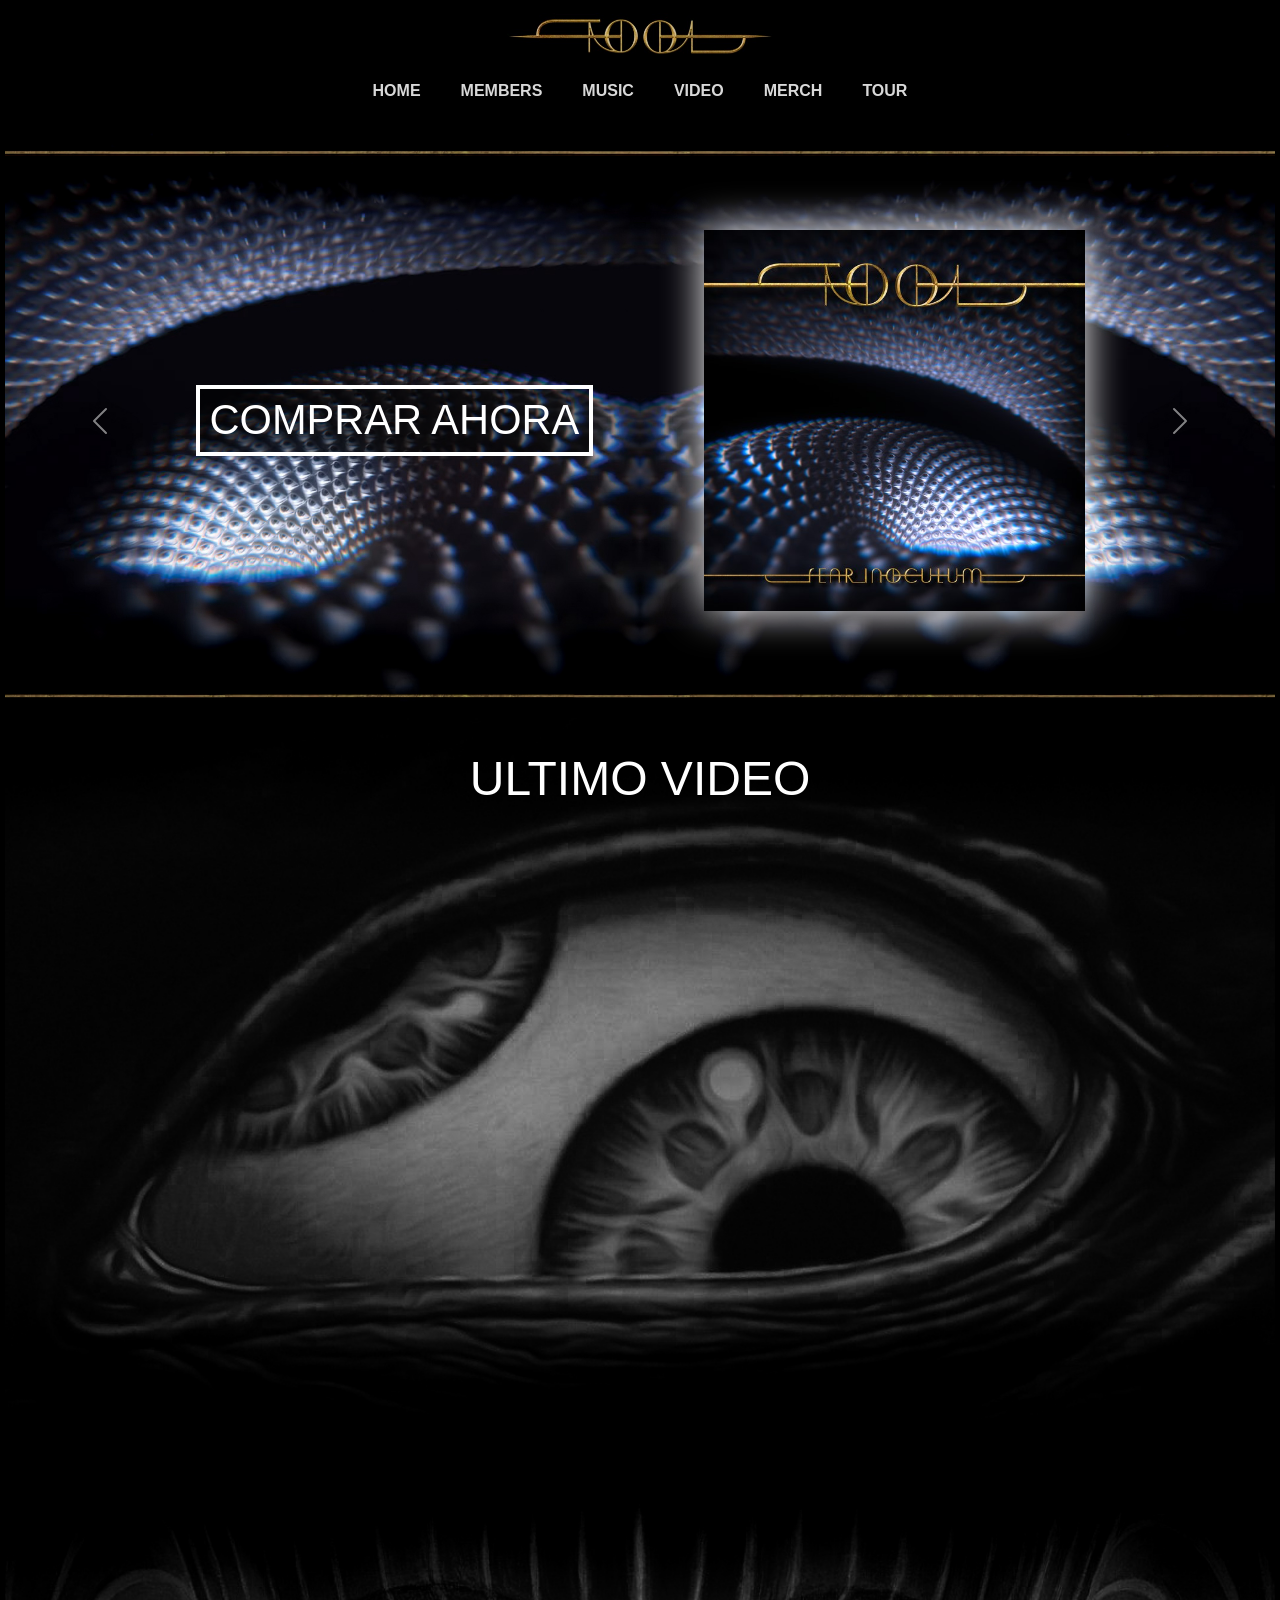
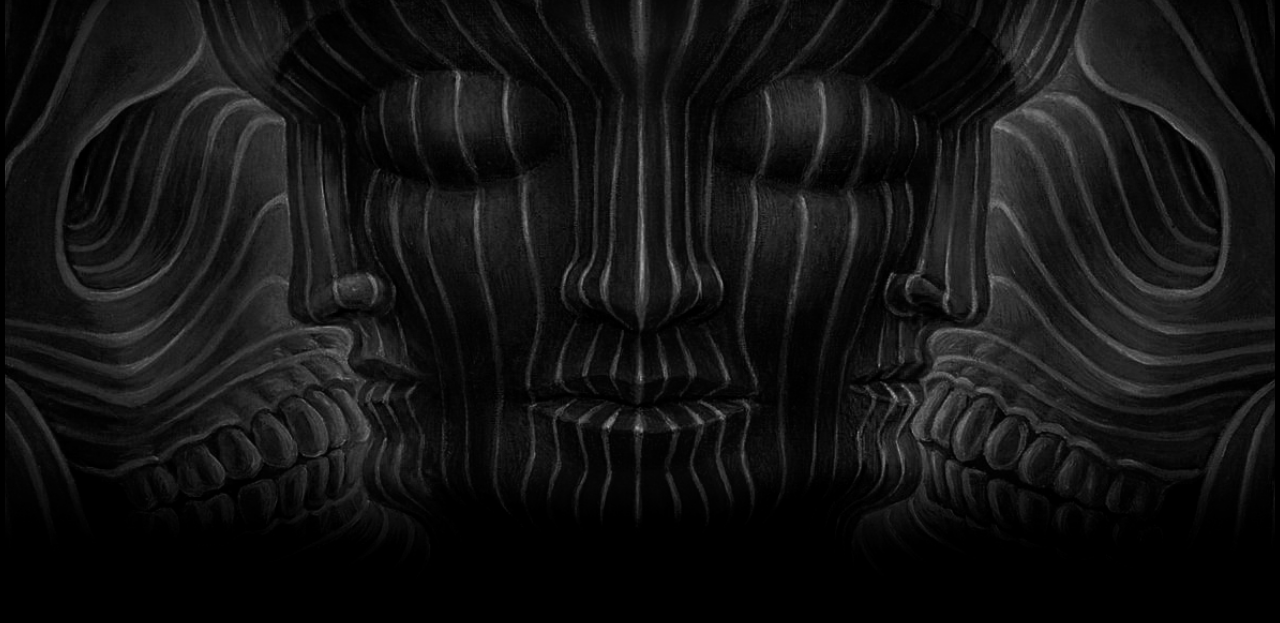
==== index.html @ 22f6de80 "correccion video home" ====
<!DOCTYPE html>
<html lang="en">
<head>
    <meta charset="UTF-8">
    <meta name="viewport" content="width=device-width, initial-scale=1.0">
    <link rel="preconnect" href="https://fonts.googleapis.com">
    <link rel="preconnect" href="https://fonts.gstatic.com" crossorigin>
    <link href="https://fonts.googleapis.com/css2?family=Anton&family=Audiowide&family=BJCree:wght@400;500;600;700&family=Betania+Patmos&family=Bungee&family=Noto+Sans+SC:wght@100..900&family=Paprika&family=Playfair+Display:ital,wght@0,400..900;1,400..900&family=Playwrite+BR:wght@100..400&family=Roboto+Slab:wght@100..900&family=Rubik+Mono+One&family=Saira+Stencil:ital,wght@0,100..900;1,100..900&family=Smooch+Sans:wght@100..900&family=Stick+No+Bills:wght@200..800&family=Ysabeau+SC:wght@1..1000&display=swap" rel="stylesheet">   
    <link href="https://cdn.jsdelivr.net/npm/bootstrap@5.3.8/dist/css/bootstrap.min.css" rel="stylesheet" integrity="sha384-sRIl4kxILFvY47J16cr9ZwB07vP4J8+LH7qKQnuqkuIAvNWLzeN8tE5YBujZqJLB" crossorigin="anonymous">
    <link rel="stylesheet" href="./style.css">
    <title>Tool</title>
</head>
<body>
    <header>
        <div class="responsivenav">
            <p>
                <button class="btn btn-primary botonnav" type="button" data-bs-toggle="collapse" data-bs-target="#collapseWidthExample" aria-expanded="false" aria-controls="collapseWidthExample">
                    ☰
                </button>
            </p>
            <div class="divprinrespnav">
                <div class="collapse collapse-horizontal" id="collapseWidthExample">
                    <div class="card card-body cardmenu" >
                       <nav class="menunavresponsive">
                            <ul>
                                <li class="listamenu"><a href="#">HOME</a></li>
                                <li class="listamenu"><a href="./pag/members.html">MEMBERS</a></li>
                                <li class="listamenu"><a href="./pag/music.html">MUSIC</a></li>
                                <li class="listamenu"><a target="_blank" href="https://www.youtube.com/channel/UC1wUo-29zS7m_Jp-U_xYcFQ">VIDEO</a></li>
                                <li class="listamenu"><a href="./pag/merch.html">MERCH</a></li>
                                <li class="listamenu"><a href="./pag/tour.html">TOUR</a></li>
                            </ul>
                        </nav> 
                    </div>
                </div>
            </div>
        </div>
        
        <div class="divheader">
            <a href="#"><img class="imagenheader" src="./pag/logo/tool-header.jpg" alt="Nombre banda logo" /></a>
            <nav>
                <ul class="menunav">
                    <li class="listamenu"><a href="#">HOME</a></li>
                    <li class="listamenu"><a href="./pag/members.html">MEMBERS</a></li>
                    <li class="listamenu"><a href="./pag/music.html">MUSIC</a></li>
                    <li class="listamenu"><a target="_blank" href="https://www.youtube.com/channel/UC1wUo-29zS7m_Jp-U_xYcFQ">VIDEO</a></li>
                    <li class="listamenu"><a href="./pag/merch.html">MERCH</a></li>
                    <li class="listamenu"><a href="./pag/tour.html">TOUR</a></li>
                </ul>
            </nav>
        </div>    

        
    </header>

    <main>
        <div id="carouselExampleFade" class="carousel slide carousel-fade">
            <div class="carousel-inner">
                <div class="carousel-item active">
                    <div class="ajustecarr">
                        <div class="botoncompraahora">
                            <a href="./pag/merch.html">COMPRAR AHORA</a>
                        </div>
                        <img class="slideinoculum" src="./pag/index/discoslide.jpg" alt="disco fear inoculum slide" />
                    </div>
                    <div>
                        
                    </div>
                    <img src="./pag/index/back-fear.jpg" class="d-block w-100" alt="fondo slide disco">
                </div>
                <div class="carousel-item">
                    <div class="ajustecarr">
                        <div class="botoncompraahora">
                            <a href="./pag/merch.html">COMPRAR AHORA</a>
                        </div>
                        <img class="slideremera" src="./pag/index/remeraslide.png" alt="remera merch"/>
                    </div>
                    <img src="./pag/index/back-merch.jpg" class="d-block w-100" alt="fondo slide merch">
                </div>

                <div class="carousel-item">
                    <div class="carousel-tour">
                        <h2 class="h2tour">PROXIMOS SHOWS</h2>
                        <table class="tablatour">
                            <tr>
                                <th>URUGUAY, MONTEVIDEO</th>
                                <td>3 de julio</td>
                            </tr>
                            <tr>
                                <th>URUGUAY, PAYSANDU</th>
                                <td>5 de julio</td>
                            </tr>
                            <tr>
                                <th>ARGENTINA, BUENOS AIRES</th>
                                <td>9 de julio</td>
                            </tr>
                            <tr>
                                <th>BRASIL, SAO PAULO</th>
                                <td>13 de julio</td>
                            </tr>
                        </table>
                        <div class="botonshows">
                            <a href="./pag/tour.html">TODOS LOS SHOWS</a>
                        </div>
                    </div>
                    <img src="./pag/index/back-otro.jpg" class="d-block w-100" alt="fondo slide otro">
                </div>
                
            </div>
            <button class="carousel-control-prev" type="button" data-bs-target="#carouselExampleFade" data-bs-slide="prev">
                <span class="carousel-control-prev-icon" aria-hidden="true"></span>
                <span class="visually-hidden">Previous</span>
            </button>
            <button class="carousel-control-next" type="button" data-bs-target="#carouselExampleFade" data-bs-slide="next">
                <span class="carousel-control-next-icon" aria-hidden="true"></span>
                <span class="visually-hidden">Next</span>
            </button>
        </div>

        <div class="fondohome2">
            <h2>ULTIMO VIDEO</h2>
            <iframe  src="https://www.youtube-nocookie.com/embed/isJorf3yHsg?si=CfKg8U0rn0F1S3Z7" title="YouTube video player" frameborder="0" allow="accelerometer; autoplay; clipboard-write; encrypted-media; gyroscope; picture-in-picture; web-share" referrerpolicy="strict-origin-when-cross-origin" allowfullscreen></iframe>
        </div>
        <div class="fondohome3">
           
        </div>
        
        
    </main>

    <footer>
        <div class="divfooter">
            
        </div>

    </footer>
    <script src="https://cdn.jsdelivr.net/npm/bootstrap@5.3.8/dist/js/bootstrap.bundle.min.js" integrity="sha384-FKyoEForCGlyvwx9Hj09JcYn3nv7wiPVlz7YYwJrWVcXK/BmnVDxM+D2scQbITxI" crossorigin="anonymous"></script>
</body>
</html>
---- style.css ----
body {
    background-color: black;
    font-family: "Saira Stencil", sans-serif;
    font-optical-sizing: auto;
    font-style: normal;
    color: white;
    box-sizing: border-box;
    margin: 0px;
    padding: 5px;

}

/* HEADER */

header {
    background-color: black;
    position: sticky;
    top: 0px;
    z-index: 5;
    opacity: 85%;
    
}


.divheader {
    display: flex;
    flex-direction: column;
    align-items: center;
}

.responsivenav {
    display: none;
}

.imagenheader {
    height: 4rem;
    
}

.botonnav {
    background-color: black;
    border: 3px rgb(165, 129, 29) solid;
}


.botonnav:hover {
    background-color: black;
    border: 3px rgb(165, 129, 29) solid; 
    
} 

.botonnav:active {
    background-color: black;
    border: 3px rgb(165, 129, 29) solid;
    
}

.divprinrespnav {
    min-height: 120px;
}

.cardmenu {
    width: 250px;
    background-color: black;
}

.menunavresponsive ul {
    list-style: none;
}

.menunav {
    display: flex;
    justify-content: center;
    background-color: rgb(255, 255, 255);
    list-style: none;
    background-color: black;
    font-weight: 600;
    padding: 0px;
    margin: 10px 0px 20px 0px;
    gap: 40px;
    position: sticky;
    top: 0px;
   
}


nav a {
    text-decoration: none;
    color: white;

}


.listamenu:hover {
    transition: 0.5s;
    color: grey;
    text-decoration: underline;
    transform: scale(1.2);

}

/* CARRUSEL DE HOME */

.ajustecarr  {
    position: absolute;
    display: flex;
    align-items: center;
    justify-content: space-between;
    width: 100%;
    height: 100%;
    
}


.botoncompraahora {
    font-size: 2.6rem;
    padding: 0px 10px;
    margin-left: 15%;
    border: 4px white solid;
    background-color: rgba(0, 0, 0, 50%);
    
    
}

.botoncompraahora:hover {
    box-shadow: 0px 0px 20px white;

}

.botoncompraahora a {
    text-decoration: none;
    color: white;

}


.botonshows a {
    text-decoration: none;
    color: white;
    
    
}


.botonshows {
    font-size: 2.6rem;
    padding: 0px 10px;
    margin-bottom: 2rem;
    border: 4px white solid;
    background-color: rgba(0, 0, 0, 50%)
    
}


.botonshows:hover {
    box-shadow: 0px 0px 20px white;

}


.botonshows a {
    text-decoration: none;
    color: white;
 
}

.slideinoculum {
    width: 30%;
    margin-right: 15%;
        
}


.slideremera{
    width: 35%;
    margin-right: 12%;

}


.slideinoculum, .slideremera {
    filter: drop-shadow(0 0px 20px white);
    
}


.h2tour{
    font-size: 3rem;
    text-decoration: underline;
    text-shadow: 0px 0px 10px white;

}


.carousel-tour {
    position: absolute;
    display: flex;
    flex-direction: column;
    align-items: center;
    justify-content: space-evenly;
    width: 100%;
    height: 100%;
    
}


.tablatour tr th, .tablatour tr td {
    font-size: 1.7rem;
    padding: 0.5rem 1.5rem;
    
    
       
}
.fondohome2 {
    display: flex;
    flex-direction: column;
    align-items: center;
    gap: 10rem;
}
.fondohome2 h2 {
    font-size: 3rem;
    margin-top: 2rem;
}

.fondohome2 iframe {
    width: 60%;
}

/* FONDO DEBAJO CARRUSEL HOME */

.fondohome2 {
    max-width: 100%;
    height: 750px;
    background-image: url(./pag/background-index/fondo2.jpg);
    background-size: cover;
    background-repeat: no-repeat;
    background-position: center;

}


.fondohome3 {
    max-width: 100%;
    height: 750px;
    background-image: url(./pag/background-index/fondo3.jpg);
    background-size: cover;
    background-repeat: no-repeat;
    background-position: center;

}





/* MIEMBROS */

.divpadremiembros{
    display: flex;
    justify-content: space-evenly;
    margin: 4rem 0;
    
    
}


.targetauni {
    width: 23%;
    border: 2px white solid;
    border-radius: 12px;
    
    
        
}


.imagenintegrante {
    border-radius: 8px;    
    width: 95%;

}


.imagenajus {
    display: flex;
    justify-content: center;
    margin-top: 1.5%;

}


.divinfomiembros {
    background-color: rgb(201, 201, 201);
    color: black;
    border-radius: 7px;
    margin: 0.4rem 0.2rem;
    
    
    
    
}


.informiembros {
    text-align: left;
    padding: 1rem 0.2rem;
    max-width: 95%;
    min-height: 25rem;
    height: 500px;
    
    
    
}


.imagenmain {
    display: flex;
    justify-content: center;
    overflow: hidden;
    height: 80vh;
    align-items: center;

}


.d-block {
    height: 100%;
    width: 100%;
    
}

/* MERCH */
.sectionmerch {
    display: flex;
    margin-top: 5rem;
    

}


.divmerch {
    min-width: 80%;
    display: flex;
    flex-wrap: wrap;
        
}


.divmerch > * {
    width: 18rem;
    min-width: 20%;
    margin: 0% 2% 3% 2%;
    
}


.divnavmerch {
    background-color: black;
    min-width: 20%;
         
}


.divnavmerch ul {
    position: sticky;
    top: 10rem;

}


.lista-merch {
    list-style: none;
    font-size: 1.5rem;
    font-weight: 700;
    
}


.lista-merch li {
    margin-top: 2rem;
    
}


.product {
  display: none;
}


#todos:checked ~ .divmerch .product {
  display: block;
  
}


#ropa:checked ~ .divmerch .ropa {
  display: block;
  
}


#otros:checked ~ .divmerch .otros {
  display: block;
}


#discos:checked ~ .divmerch .discos {
  display: block;
}

.lista-merch label {
  cursor: pointer;
}

.sectionmerch input {
  display: none;
}

.divnavmerch ul li:hover {
    background-color: rgb(49, 49, 49);
    
}

/* MUSIC */


.seccionmusic {
    display: flex;
    flex-direction: column;
    align-items: center;
    padding-top: 5rem;
    width: 100%;
    

}


.divalbum {
    display: flex;
    flex-direction: column;
    align-items: center;
    margin-bottom: 4rem;
    width: 60%;
    
    
}


.divalbum div img {
    margin-bottom: 1rem;
    border-radius: 20px;
    width: 100%;


}
.divalbum div {
    align-items: center;
    width: 85%;
}

.divspolet {
    display: flex;
    
    gap: 10px;
    width: 100%;

}
.divlet {
    max-width: 40%;
}

.divspolet div ol {
    padding-left: 25px;
    
}

.divspo {
    width: 60%;
}

 /* TOUR */
.imagen-tour-resp {
    display: none;
}
 .imagen-tour {
    width: 100%;
 }
 .divtour {
    display: flex;
    flex-direction: column;
    align-items: center;
    
    
 }

.fechastour {
    display: flex;
    flex-direction: column;
    gap: 4rem;
    width: 75%;
}
.fechastour div p {
    font-size: 2.8rem;
    margin-bottom: 0.5rem;
}
.fechastour div span {
    font-size: 1.5rem;
    color: rgb(179, 179, 179);
    margin-right: 3rem;
}

.fecha-boton {
    display: flex;
    justify-content: space-between;
    align-items: center;
}
.botonticket {
    width: 150px;
    height: 50px;
    border: rgb(253, 151, 151) 2px solid;
    border-radius: 25px;
    background-color: rgb(202, 20, 20, 50%);
    font-size: 1.3rem;
    font-weight: 600;
    color: rgb(255, 255, 255);
    
}

/*responsive*/

@media (max-width: 576px) {
            /*HOME*/
    header {
        display: flex;
        justify-content: flex-end; 
        
    }
    
    .menunav {
        display: none;
        
    }
    
    .responsivenav {
        display: block;
        position: absolute;
        left: 10px; 

    } 

    .botoncompraahora:hover {
    box-shadow: 0px 0px 8px white;

    }

    .slideinoculum, .slideremera {
    filter: drop-shadow(0 0px 8px white);

    }

    .botoncompraahora {
    font-size: 0.9rem;
    padding: 0px 2px;
    margin-left: 12%;
    border: 2px white solid;
    background-color: rgba(0, 0, 0, 50%);
    }
    .slideinoculum {
    width: 37%;
    margin-right: 11%;
        
    }


    .slideremera{
    width: 40%;
    margin-right: 8%;

    }

    .botonshows {
    font-size: 1rem;
    padding: 0px 10px;
    margin-bottom: 2rem;
    border: 2px white solid;
    background-color: rgba(0, 0, 0, 50%);
    
    }

    .h2tour{
    font-size: 1rem;
   
    }

    .tablatour tr th, .tablatour tr td {
    font-size: 1rem;
    padding: 0.1rem 0.5rem;
    
    }

     .fondohome2 h2 {
    font-size: 1.5rem;
    margin-top: 1rem;
    }

    .fondohome2 iframe {
    width: 70%;
    }

            /*MIEMBROS*/
    .divpadremiembros{
    flex-direction: column;
    align-items: center;
    width: 100%;
    
    }
    
    .targetauni {
        min-width: 90%;
        margin-bottom: 2rem;
    }

            /*MERCH*/

    .sectionmerch {
    display: flex;
    flex-direction: column;
    margin-top: 1rem;
    }

    .divnavmerch {
    background-color: black;
    display: flex;
    justify-content: space-evenly;
    width: 100%;
    
    }

    .lista-merch {
    font-size: 1rem;
    font-weight: 500;
    width: 100%;
    display: flex;
    justify-content: space-around;
    padding: 0;

    }

    .lista-merch li {
    margin-top: 0;
    }

    .divmerch > * {
    max-width: 40%;
    margin: 0% 2% 3% 2%;
    
    
    }
    .divmerch {
    margin-top: 1.5rem;
    width: 100%;
    display: flex;
    justify-content: space-evenly;
    
        
    }

    /* MUSIC */

    .divalbum {
    width: 90%;
    }
    .divspolet {
        flex-direction: column;
        
    }
    .divspolet div ol {
        display: none;
    }
    
    /* TOUR */

    .imagen-tour-resp {
    display: block;
    width: 100%;
    margin-bottom: 10px;
    }
 .imagen-tour {
    display: none;
    
    }

    .fechastour {
    width: 100%;
    gap: 3rem;
    }
    .fecha-boton {
    display: flex;
    flex-direction: column;
    align-items: flex-start;
    gap: 1rem;
    
    }

    .fechastour div p {
    font-size: 1.5rem;
    margin-left: 1rem;
    margin-bottom: 0.3rem;
    }

    .fechastour div span {
    font-size: 1rem;
    margin-left: 1rem;
        
    }
    .botonticket {
    margin-left: 1rem;
    width: 120px;
    height: 35px;
    font-size: 0.8rem;
    font-weight: 500;
    
    }

}
    


@media (min-width:577px) and (max-width:1024px) {
        /* HOME */
    .divheader nav {
        width: 100%;
    }

    .menunav {
        width: 100%;
        justify-content: center;
        gap: 25px;
    }

    .botoncompraahora:hover {
    box-shadow: 0px 0px 13px white;

    }

    .slideinoculum, .slideremera {
    filter: drop-shadow(0 0px 13px white);
    }

    .botoncompraahora {
    font-size: 1.5rem;
    padding: 0px 2px;
    margin-left: 12%;
    border: 2px white solid;
    background-color: rgba(0, 0, 0, 50%);
    }
    .slideinoculum {
    width: 37%;
    margin-right: 11%;
        
    }


    .slideremera{
    width: 40%;
    margin-right: 8%;

    }

    .botonshows {
    font-size: 1.5rem;
    padding: 0px 10px;
    margin-bottom: 2rem;
    border: 4px white solid;
    background-color: rgba(0, 0, 0, 50%);
    
    }

    .h2tour{
    font-size: 1.7rem;
   
    }

    .tablatour tr th, .tablatour tr td {
        font-size: 1.2rem;
        padding: 0.2rem 0.7rem;
    }   
    
    .fondohome2 h2 {
    font-size: 2rem;
    margin-top: 1.5rem;
    }

    .fondohome2 iframe {
    width: 70%;
    }
    
    /* MIEMBROS */
    .divpadremiembros{
    flex-wrap: wrap;
    }
    .targetauni {
    width: 45%;
    margin-bottom: 2rem;
    }
        /* MUSIC */
      .divalbum {
    width: 90%;
}   
    
    /* MERCH */

    .divnavmerch {
        margin-right: 50px;
    }

    .divmerch > * {
    max-width: 40%;
    margin: 0% 2% 3% 2%;
    
}
    /* TOUR */

    .fechastour {
    width: 100%;
    gap: 3rem;
    }

    .fechastour div p {
    font-size: 2rem;
    margin-left: 1rem;
    margin-bottom: 0.3rem;
    }

    .fechastour div span {
    font-size: 1rem;
    margin-left: 1rem;
        
    }
    .botonticket {
    margin-right: 1rem;
    height: 45px;
    font-size: 1rem;
    width: 120px;
    
    }


}
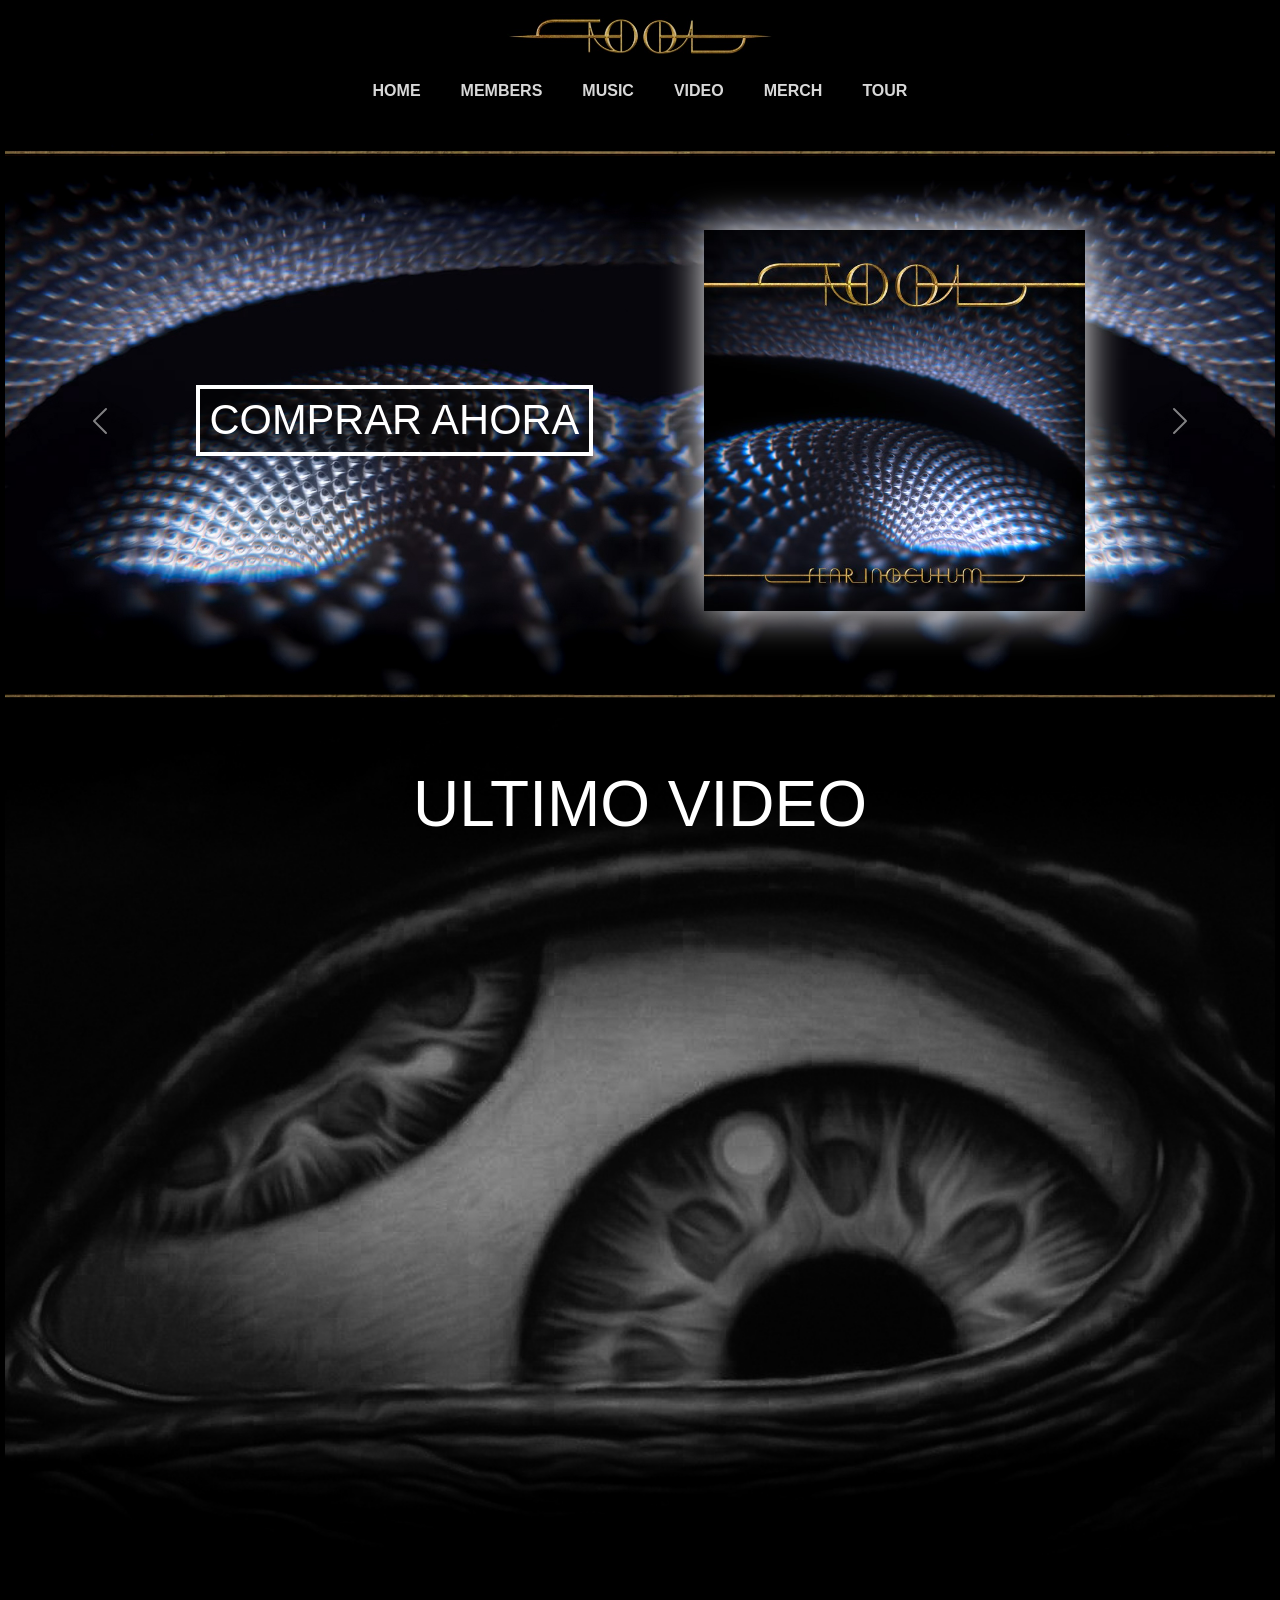
==== commit 2268142e: "arreglo music, carta merch, video y fondo index" ====
--- a/index.html
+++ b/index.html
@@ -119,11 +119,11 @@
 
         <div class="fondohome2">
             <h2>ULTIMO VIDEO</h2>
-            <iframe  src="https://www.youtube-nocookie.com/embed/isJorf3yHsg?si=CfKg8U0rn0F1S3Z7" title="YouTube video player" frameborder="0" allow="accelerometer; autoplay; clipboard-write; encrypted-media; gyroscope; picture-in-picture; web-share" referrerpolicy="strict-origin-when-cross-origin" allowfullscreen></iframe>
+            <div class="divvideo">
+                <iframe  src="https://www.youtube-nocookie.com/embed/isJorf3yHsg?si=CfKg8U0rn0F1S3Z7" title="YouTube video player" frameborder="0" allow="accelerometer; autoplay; clipboard-write; encrypted-media; gyroscope; picture-in-picture; web-share" referrerpolicy="strict-origin-when-cross-origin" allowfullscreen></iframe>
+            </div>
         </div>
-        <div class="fondohome3">
-           
-        </div>
+        
         
         
     </main>
--- a/style.css
+++ b/style.css
@@ -213,45 +213,40 @@
     
        
 }
+
+
+
+/* FONDO DEBAJO CARRUSEL HOME */
+
 .fondohome2 {
     display: flex;
     flex-direction: column;
     align-items: center;
-    gap: 10rem;
-}
-.fondohome2 h2 {
-    font-size: 3rem;
-    margin-top: 2rem;
-}
-
-.fondohome2 iframe {
-    width: 60%;
-}
-
-/* FONDO DEBAJO CARRUSEL HOME */
-
-.fondohome2 {
+    gap: 3rem;
     max-width: 100%;
-    height: 750px;
+    max-height: 100%;
     background-image: url(./pag/background-index/fondo2.jpg);
     background-size: cover;
     background-repeat: no-repeat;
     background-position: center;
 
 }
-
-
-.fondohome3 {
-    max-width: 100%;
-    height: 750px;
-    background-image: url(./pag/background-index/fondo3.jpg);
-    background-size: cover;
-    background-repeat: no-repeat;
-    background-position: center;
-
-}
-
-
+.fondohome2 h2 {
+    font-size: 4rem;
+    margin-top: 3rem;
+    
+}
+.divvideo {
+    display: flex;
+    justify-content: center;
+    width: 100%;
+    aspect-ratio: 16 / 9;
+}
+
+.fondohome2 iframe {
+    width: 60%;
+    height: 60%;
+}
 
 
 
@@ -355,6 +350,13 @@
     
 }
 
+ .card-body {
+        display: flex;
+        flex-direction: column;
+        align-items: flex-start;
+        justify-content: space-between;
+        height: 120px;
+}
 
 .divnavmerch {
     background-color: black;
@@ -462,7 +464,6 @@
 
 .divspolet {
     display: flex;
-    
     gap: 10px;
     width: 100%;
 
@@ -599,16 +600,21 @@
     padding: 0.1rem 0.5rem;
     
     }
+    .fondohome2 {
+    gap: 0rem;
+
+    }
 
      .fondohome2 h2 {
-    font-size: 1.5rem;
+    font-size: 1.8rem;
     margin-top: 1rem;
     }
 
     .fondohome2 iframe {
-    width: 70%;
-    }
-
+    width: 80%;
+    height: 80%;
+    }
+    
             /*MIEMBROS*/
     .divpadremiembros{
     flex-direction: column;
@@ -657,20 +663,22 @@
     margin: 0% 2% 3% 2%;
     
     
+    
     }
     .divmerch {
     margin-top: 1.5rem;
     width: 100%;
     display: flex;
     justify-content: space-evenly;
-    
-        
-    }
+            
+    }
+ 
 
     /* MUSIC */
-
+    
     .divalbum {
-    width: 90%;
+    width: 85%;
+    margin-bottom: 2rem;
     }
     .divspolet {
         flex-direction: column;
@@ -687,7 +695,7 @@
     width: 100%;
     margin-bottom: 10px;
     }
- .imagen-tour {
+    .imagen-tour {
     display: none;
     
     }
@@ -787,16 +795,19 @@
         font-size: 1.2rem;
         padding: 0.2rem 0.7rem;
     }   
-    
+    .fondohome2 {
+    gap: 0rem;
+    }
+
     .fondohome2 h2 {
     font-size: 2rem;
-    margin-top: 1.5rem;
+    margin-top: 1.2rem;
     }
 
     .fondohome2 iframe {
-    width: 70%;
-    }
-    
+    width: 80%;
+    height: 80%;
+    }
     /* MIEMBROS */
     .divpadremiembros{
     flex-wrap: wrap;
@@ -806,14 +817,15 @@
     margin-bottom: 2rem;
     }
         /* MUSIC */
-      .divalbum {
-    width: 90%;
-}   
+    .divalbum {
+    width: 85%;
+    
+    }   
     
     /* MERCH */
 
     .divnavmerch {
-        margin-right: 50px;
+    margin-right: 50px;
     }
 
     .divmerch > * {
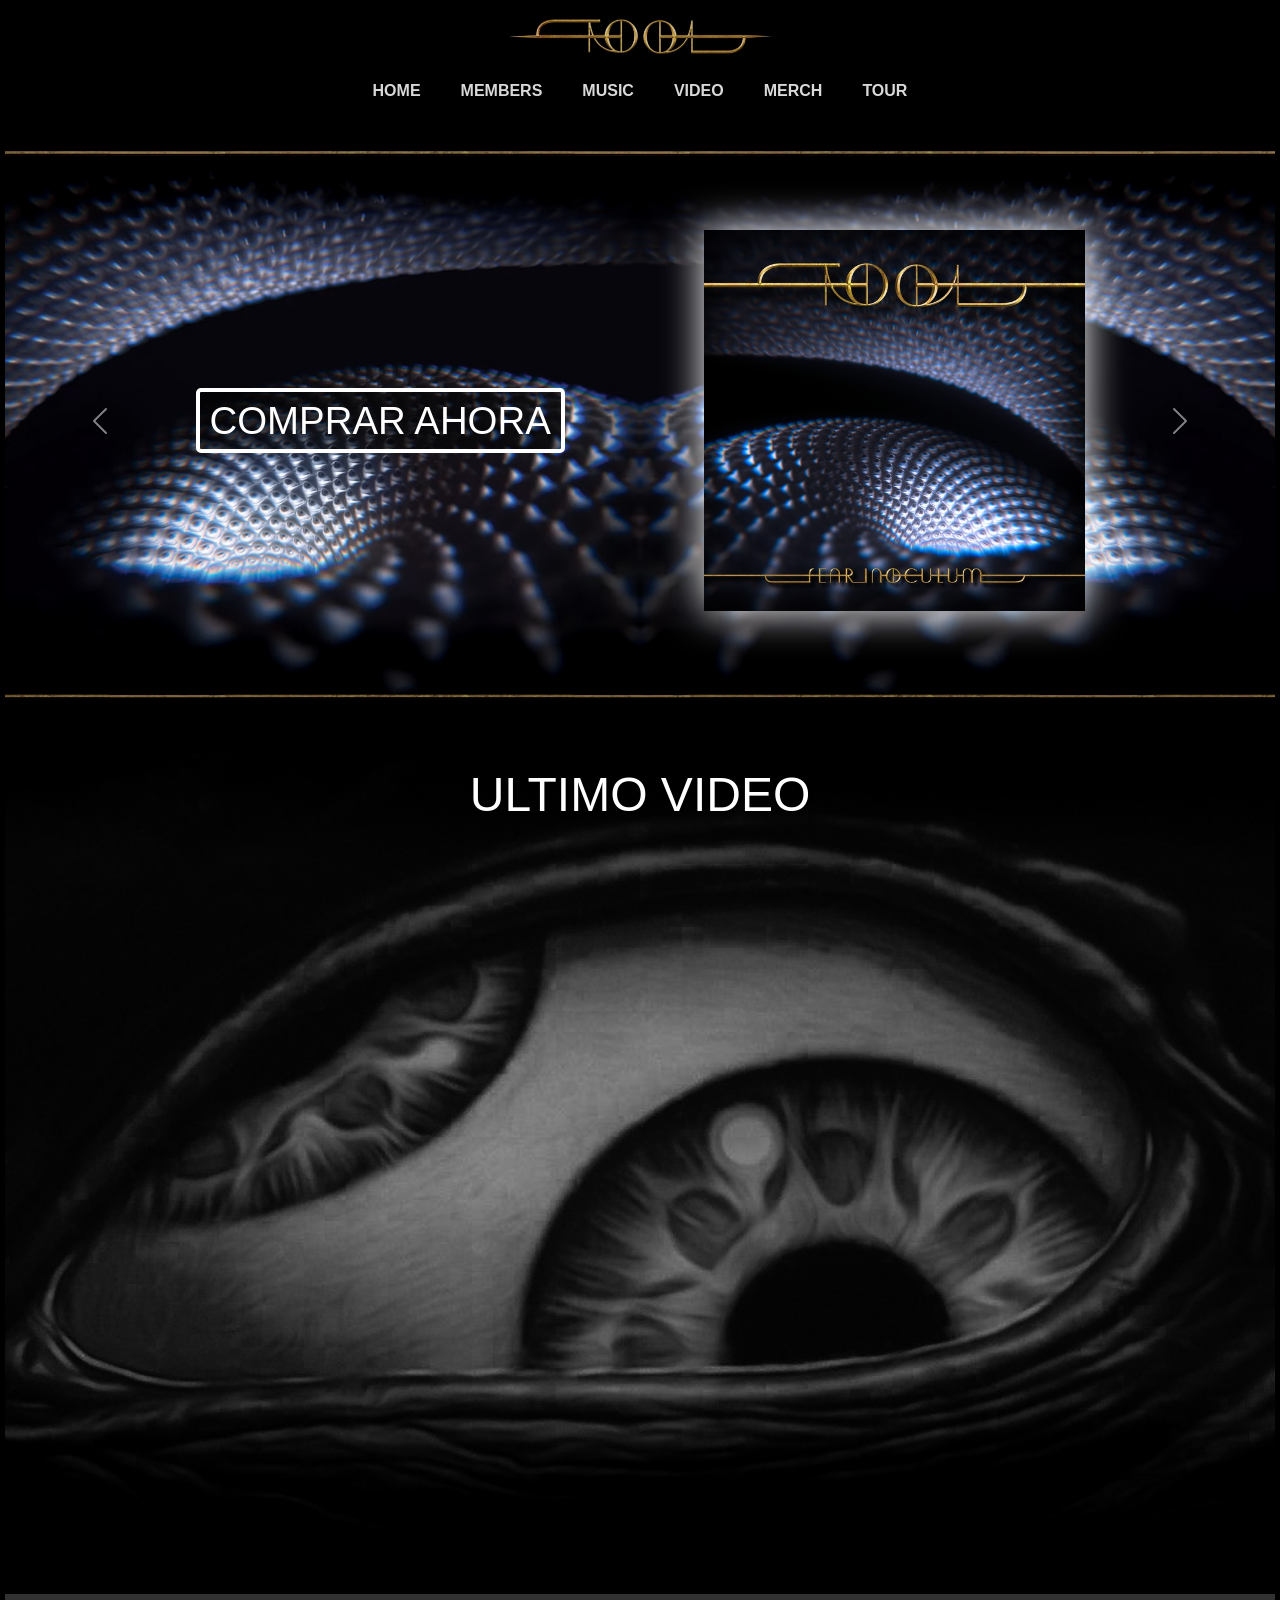
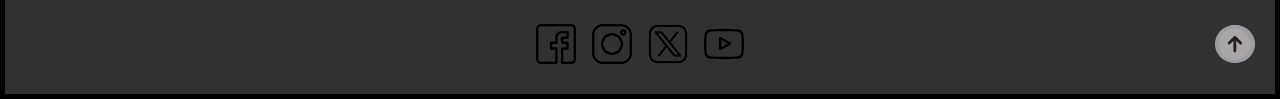
==== commit 67b42e19: "cambio nombre clases, incorporacion de footer" ====
--- a/index.html
+++ b/index.html
@@ -12,23 +12,24 @@
 </head>
 <body>
     <header>
-        <div class="responsivenav">
+        <h1>Tool band page</h1>
+        <div class="responsive-nav">
             <p>
-                <button class="btn btn-primary botonnav" type="button" data-bs-toggle="collapse" data-bs-target="#collapseWidthExample" aria-expanded="false" aria-controls="collapseWidthExample">
+                <button class="btn btn-primary boton-nav" type="button" data-bs-toggle="collapse" data-bs-target="#collapseWidthExample" aria-expanded="false" aria-controls="collapseWidthExample">
                     ☰
                 </button>
             </p>
-            <div class="divprinrespnav">
+            <div class="div-nav-responsive">
                 <div class="collapse collapse-horizontal" id="collapseWidthExample">
-                    <div class="card card-body cardmenu" >
-                       <nav class="menunavresponsive">
+                    <div class="card card-body card-menu" >
+                       <nav class="menu-nav-responsive">
                             <ul>
-                                <li class="listamenu"><a href="#">HOME</a></li>
-                                <li class="listamenu"><a href="./pag/members.html">MEMBERS</a></li>
-                                <li class="listamenu"><a href="./pag/music.html">MUSIC</a></li>
-                                <li class="listamenu"><a target="_blank" href="https://www.youtube.com/channel/UC1wUo-29zS7m_Jp-U_xYcFQ">VIDEO</a></li>
-                                <li class="listamenu"><a href="./pag/merch.html">MERCH</a></li>
-                                <li class="listamenu"><a href="./pag/tour.html">TOUR</a></li>
+                                <li class="lista-menu"><a href="#">HOME</a></li>
+                                <li class="lista-menu"><a href="./pag/members.html">MEMBERS</a></li>
+                                <li class="lista-menu"><a href="./pag/music.html">MUSIC</a></li>
+                                <li class="lista-menu"><a target="_blank" href="https://www.youtube.com/channel/UC1wUo-29zS7m_Jp-U_xYcFQ">VIDEO</a></li>
+                                <li class="lista-menu"><a href="./pag/merch.html">MERCH</a></li>
+                                <li class="lista-menu"><a href="./pag/tour.html">TOUR</a></li>
                             </ul>
                         </nav> 
                     </div>
@@ -36,16 +37,16 @@
             </div>
         </div>
         
-        <div class="divheader">
-            <a href="#"><img class="imagenheader" src="./pag/logo/tool-header.jpg" alt="Nombre banda logo" /></a>
+        <div class="div-header">
+            <a href="#"><img class="imagen-header" src="./pag/logo/tool-header.jpg" alt="Logo banda" /></a>
             <nav>
-                <ul class="menunav">
-                    <li class="listamenu"><a href="#">HOME</a></li>
-                    <li class="listamenu"><a href="./pag/members.html">MEMBERS</a></li>
-                    <li class="listamenu"><a href="./pag/music.html">MUSIC</a></li>
-                    <li class="listamenu"><a target="_blank" href="https://www.youtube.com/channel/UC1wUo-29zS7m_Jp-U_xYcFQ">VIDEO</a></li>
-                    <li class="listamenu"><a href="./pag/merch.html">MERCH</a></li>
-                    <li class="listamenu"><a href="./pag/tour.html">TOUR</a></li>
+                <ul class="menu-nav">
+                    <li class="lista-menu"><a href="#">HOME</a></li>
+                    <li class="lista-menu"><a href="./pag/members.html">MEMBERS</a></li>
+                    <li class="lista-menu"><a href="./pag/music.html">MUSIC</a></li>
+                    <li class="lista-menu"><a target="_blank" href="https://www.youtube.com/channel/UC1wUo-29zS7m_Jp-U_xYcFQ">VIDEO</a></li>
+                    <li class="lista-menu"><a href="./pag/merch.html">MERCH</a></li>
+                    <li class="lista-menu"><a href="./pag/tour.html">TOUR</a></li>
                 </ul>
             </nav>
         </div>    
@@ -54,86 +55,111 @@
     </header>
 
     <main>
-        <div id="carouselExampleFade" class="carousel slide carousel-fade">
-            <div class="carousel-inner">
-                <div class="carousel-item active">
-                    <div class="ajustecarr">
-                        <div class="botoncompraahora">
-                            <a href="./pag/merch.html">COMPRAR AHORA</a>
+        <section>
+            <div id="carouselExampleFade" class="carousel slide carousel-fade">
+                <div class="carousel-inner">
+                    <div class="carousel-item active">
+                        <div class="ajustecarr">
+                            <div class="boton-compra-ahora">
+                                <a href="./pag/merch.html">COMPRAR AHORA</a>
+                            </div>
+                            <img class="slide-inoculum" src="./pag/index/discoslide.jpg" alt="disco fear inoculum slide" />
                         </div>
-                        <img class="slideinoculum" src="./pag/index/discoslide.jpg" alt="disco fear inoculum slide" />
+                        <div>
+                            
+                        </div>
+                        <img src="./pag/index/back-fear.jpg" class="d-block w-100" alt="fondo slide disco">
                     </div>
-                    <div>
-                        
+                    <div class="carousel-item">
+                        <div class="ajustecarr">
+                            <div class="boton-compra-ahora">
+                                <a href="./pag/merch.html">COMPRAR AHORA</a>
+                            </div>
+                            <img class="slide-remera" src="./pag/index/remeraslide.png" alt="remera merch"/>
+                        </div>
+                        <img src="./pag/index/back-merch.jpg" class="d-block w-100" alt="fondo slide merch">
                     </div>
-                    <img src="./pag/index/back-fear.jpg" class="d-block w-100" alt="fondo slide disco">
+
+                    <div class="carousel-item">
+                        <div class="carousel-tour">
+                            <h2 class="h2-tour">PROXIMOS SHOWS</h2>
+                            <table class="tabla-tour">
+                                <tr>
+                                    <th>URUGUAY, MONTEVIDEO</th>
+                                    <td>3 de julio</td>
+                                </tr>
+                                <tr>
+                                    <th>URUGUAY, PAYSANDU</th>
+                                    <td>5 de julio</td>
+                                </tr>
+                                <tr>
+                                    <th>ARGENTINA, BUENOS AIRES</th>
+                                    <td>9 de julio</td>
+                                </tr>
+                                <tr>
+                                    <th>BRASIL, SAO PAULO</th>
+                                    <td>13 de julio</td>
+                                </tr>
+                            </table>
+                            <div class="boton-shows">
+                                <a href="./pag/tour.html">TODOS LOS SHOWS</a>
+                            </div>
+                        </div>
+                        <img src="./pag/index/back-otro.jpg" class="d-block w-100" alt="fondo slide otro">
+                    </div>
+                    
                 </div>
-                <div class="carousel-item">
-                    <div class="ajustecarr">
-                        <div class="botoncompraahora">
-                            <a href="./pag/merch.html">COMPRAR AHORA</a>
-                        </div>
-                        <img class="slideremera" src="./pag/index/remeraslide.png" alt="remera merch"/>
-                    </div>
-                    <img src="./pag/index/back-merch.jpg" class="d-block w-100" alt="fondo slide merch">
+                <button class="carousel-control-prev" type="button" data-bs-target="#carouselExampleFade" data-bs-slide="prev">
+                    <span class="carousel-control-prev-icon" aria-hidden="true"></span>
+                    <span class="visually-hidden">Previous</span>
+                </button>
+                <button class="carousel-control-next" type="button" data-bs-target="#carouselExampleFade" data-bs-slide="next">
+                    <span class="carousel-control-next-icon" aria-hidden="true"></span>
+                    <span class="visually-hidden">Next</span>
+                </button>
+            </div>
+        </section>
+        <section>
+            <div class="fondo-home2">
+                <h2>ULTIMO VIDEO</h2>
+                <div class="div-video">
+                    <iframe  src="https://www.youtube-nocookie.com/embed/isJorf3yHsg?si=CfKg8U0rn0F1S3Z7" title="YouTube video player" frameborder="0" allow="accelerometer; autoplay; clipboard-write; encrypted-media; gyroscope; picture-in-picture; web-share" referrerpolicy="strict-origin-when-cross-origin" allowfullscreen></iframe>
                 </div>
-
-                <div class="carousel-item">
-                    <div class="carousel-tour">
-                        <h2 class="h2tour">PROXIMOS SHOWS</h2>
-                        <table class="tablatour">
-                            <tr>
-                                <th>URUGUAY, MONTEVIDEO</th>
-                                <td>3 de julio</td>
-                            </tr>
-                            <tr>
-                                <th>URUGUAY, PAYSANDU</th>
-                                <td>5 de julio</td>
-                            </tr>
-                            <tr>
-                                <th>ARGENTINA, BUENOS AIRES</th>
-                                <td>9 de julio</td>
-                            </tr>
-                            <tr>
-                                <th>BRASIL, SAO PAULO</th>
-                                <td>13 de julio</td>
-                            </tr>
-                        </table>
-                        <div class="botonshows">
-                            <a href="./pag/tour.html">TODOS LOS SHOWS</a>
-                        </div>
-                    </div>
-                    <img src="./pag/index/back-otro.jpg" class="d-block w-100" alt="fondo slide otro">
-                </div>
-                
             </div>
-            <button class="carousel-control-prev" type="button" data-bs-target="#carouselExampleFade" data-bs-slide="prev">
-                <span class="carousel-control-prev-icon" aria-hidden="true"></span>
-                <span class="visually-hidden">Previous</span>
-            </button>
-            <button class="carousel-control-next" type="button" data-bs-target="#carouselExampleFade" data-bs-slide="next">
-                <span class="carousel-control-next-icon" aria-hidden="true"></span>
-                <span class="visually-hidden">Next</span>
-            </button>
-        </div>
-
-        <div class="fondohome2">
-            <h2>ULTIMO VIDEO</h2>
-            <div class="divvideo">
-                <iframe  src="https://www.youtube-nocookie.com/embed/isJorf3yHsg?si=CfKg8U0rn0F1S3Z7" title="YouTube video player" frameborder="0" allow="accelerometer; autoplay; clipboard-write; encrypted-media; gyroscope; picture-in-picture; web-share" referrerpolicy="strict-origin-when-cross-origin" allowfullscreen></iframe>
-            </div>
-        </div>
-        
+        </section>
         
         
     </main>
 
     <footer>
-        <div class="divfooter">
+        <div class="div-footer">
             
+            <div class="div-social">
+                <div class="contenedor-hover-redes">
+                    <a target="_blank" href="https://www.facebook.com/ToolMusic/?locale=es_LA"><img class="imagen-social logo-facebook" src="./pag/footer/logo-facebook.png" alt="Logo logo-facebook" />
+                        <img class="logo-color" src="./pag/footer/icono-facebook-color.png" alt="Logo facenook color" /></a>
+                </div>
+                <div class="contenedor-hover-redes">
+                    <a target="_blank" href="https://www.instagram.com/toolmusic/" ><img class="imagen-social" src="./pag/footer/logo-instagram.png" alt="Logo instagram" />
+                    <img class="logo-color" src="./pag/footer/icono-instagram-color.png" alt="Logo instagram color" /></a>
+                </div>  
+                <div class="contenedor-hover-redes"> 
+                    <a target="_blank" href="https://x.com/Tool"><img class="imagen-social" src="./pag/footer/logo-x.png" alt="Logo X" />
+                    <img class="logo-color" src="./pag/footer/icono-x-color.png" alt="Logo x color" /></a>
+                </div>
+                <div class="contenedor-hover-redes">  
+                    <a target="_blank" href="https://www.youtube.com/@TOOLmusic"><img class="imagen-social" src="./pag/footer/logo-youtube.png" alt="Logo Youtube" />
+                    <img class="logo-color" src="./pag/footer/icono-youtube-color.png" alt="Logo youtube color" /></a>
+                </div>
+            </div>
+            <div class="div-go-up">
+                <a href="#" ><img class="arrow-up" src="./pag/footer/up-arrow.png" alt="Flecha hacia arriba"/></a>
+            </div>
         </div>
 
     </footer>
+
+    
     <script src="https://cdn.jsdelivr.net/npm/bootstrap@5.3.8/dist/js/bootstrap.bundle.min.js" integrity="sha384-FKyoEForCGlyvwx9Hj09JcYn3nv7wiPVlz7YYwJrWVcXK/BmnVDxM+D2scQbITxI" crossorigin="anonymous"></script>
 </body>
 </html>
--- a/style.css
+++ b/style.css
@@ -13,7 +13,12 @@
 }
 
 /* HEADER */
-
+h1 {
+    display: none;
+}
+.h2-invisible {
+    display: none;
+}
 header {
     background-color: black;
     position: sticky;
@@ -23,54 +28,62 @@
     
 }
 
-
-.divheader {
-    display: flex;
-    flex-direction: column;
-    align-items: center;
-}
-
-.responsivenav {
+.responsive-nav {
     display: none;
 }
 
-.imagenheader {
-    height: 4rem;
-    
-}
-
-.botonnav {
+.boton-nav {
     background-color: black;
     border: 3px rgb(165, 129, 29) solid;
 }
 
 
-.botonnav:hover {
+.boton-nav:hover {
     background-color: black;
     border: 3px rgb(165, 129, 29) solid; 
     
 } 
 
-.botonnav:active {
+.boton-nav:active {
     background-color: black;
     border: 3px rgb(165, 129, 29) solid;
     
 }
 
-.divprinrespnav {
+.div-nav-responsive {
     min-height: 120px;
 }
 
-.cardmenu {
+
+.card-menu {
     width: 250px;
     background-color: black;
 }
 
-.menunavresponsive ul {
+.menu-nav-responsive ul {
     list-style: none;
 }
 
-.menunav {
+.lista-menu:hover {
+    transition: 0.5s;
+    color: grey;
+    text-decoration: underline;
+    transform: scale(1.2);
+}
+
+.div-header {
+    display: flex;
+    flex-direction: column;
+    align-items: center;
+}
+
+
+.imagen-header {
+    height: 4rem;
+    
+}
+
+.menu-nav {
     display: flex;
     justify-content: center;
     background-color: rgb(255, 255, 255);
@@ -93,13 +106,7 @@
 }
 
 
-.listamenu:hover {
-    transition: 0.5s;
-    color: grey;
-    text-decoration: underline;
-    transform: scale(1.2);
-
-}
+
 
 /* CARRUSEL DE HOME */
 
@@ -114,29 +121,31 @@
 }
 
 
-.botoncompraahora {
-    font-size: 2.6rem;
+.boton-compra-ahora {
+    font-size: 2.4rem;
     padding: 0px 10px;
     margin-left: 15%;
     border: 4px white solid;
+    border-radius: 5px;
     background-color: rgba(0, 0, 0, 50%);
     
     
-}
-
-.botoncompraahora:hover {
+    
+}
+
+.boton-compra-ahora:hover {
     box-shadow: 0px 0px 20px white;
 
 }
 
-.botoncompraahora a {
+.boton-compra-ahora a {
     text-decoration: none;
     color: white;
 
 }
 
 
-.botonshows a {
+.boton-shows a {
     text-decoration: none;
     color: white;
     
@@ -144,49 +153,50 @@
 }
 
 
-.botonshows {
+.boton-shows {
     font-size: 2.6rem;
     padding: 0px 10px;
     margin-bottom: 2rem;
     border: 4px white solid;
+    border-radius: 5px;
     background-color: rgba(0, 0, 0, 50%)
     
 }
 
 
-.botonshows:hover {
+.boton-shows:hover {
     box-shadow: 0px 0px 20px white;
 
 }
 
 
-.botonshows a {
+.boton-shows a {
     text-decoration: none;
     color: white;
  
 }
 
-.slideinoculum {
+.slide-inoculum {
     width: 30%;
     margin-right: 15%;
         
 }
 
 
-.slideremera{
+.slide-remera{
     width: 35%;
     margin-right: 12%;
 
 }
 
 
-.slideinoculum, .slideremera {
+.slide-inoculum, .slide-remera {
     filter: drop-shadow(0 0px 20px white);
     
 }
 
 
-.h2tour{
+.h2-tour{
     font-size: 3rem;
     text-decoration: underline;
     text-shadow: 0px 0px 10px white;
@@ -206,7 +216,7 @@
 }
 
 
-.tablatour tr th, .tablatour tr td {
+.tabla-tour tr th, .tabla-tour tr td {
     font-size: 1.7rem;
     padding: 0.5rem 1.5rem;
     
@@ -218,7 +228,7 @@
 
 /* FONDO DEBAJO CARRUSEL HOME */
 
-.fondohome2 {
+.fondo-home2 {
     display: flex;
     flex-direction: column;
     align-items: center;
@@ -231,19 +241,19 @@
     background-position: center;
 
 }
-.fondohome2 h2 {
-    font-size: 4rem;
+.fondo-home2 h2 {
+    font-size: 3rem;
     margin-top: 3rem;
     
 }
-.divvideo {
+.div-video {
     display: flex;
     justify-content: center;
     width: 100%;
     aspect-ratio: 16 / 9;
 }
 
-.fondohome2 iframe {
+.fondo-home2 iframe {
     width: 60%;
     height: 60%;
 }
@@ -252,61 +262,66 @@
 
 /* MIEMBROS */
 
-.divpadremiembros{
-    display: flex;
-    justify-content: space-evenly;
-    margin: 4rem 0;
-    
-    
-}
-
-
-.targetauni {
-    width: 23%;
+.padre-miembros {
+    display: grid;
+    grid-template-areas: 
+    "maynard adam danny justin";
+    grid-template-rows: auto;
+    grid-template-columns: 23.5% 23.5% 23.5% 23.5%;
+    justify-content: center;
+    gap: 0 1%;
+    margin-top: 6rem;
+    
+}
+.maynard {
+    grid-area: maynard;
+}
+.adam {
+    grid-area: adam;
+}
+.danny {
+    grid-area: danny;
+}
+.justin {
+    grid-area: justin;
+}
+
+.targeta-uni {
+    width: 100%;
     border: 2px white solid;
     border-radius: 12px;
     
-    
-        
-}
-
-
-.imagenintegrante {
+
+}
+.imagen-ajuste {
+    display: flex;
+    justify-content: center;
+    margin-top: 1.5%;
+
+}
+
+.imagen-integrante {
     border-radius: 8px;    
     width: 95%;
 
 }
 
-
-.imagenajus {
-    display: flex;
-    justify-content: center;
-    margin-top: 1.5%;
-
-}
-
-
-.divinfomiembros {
+.div-info-miembros {
     background-color: rgb(201, 201, 201);
     color: black;
     border-radius: 7px;
-    margin: 0.4rem 0.2rem;
-    
-    
-    
-    
-}
-
-
-.informiembros {
+    margin: 0.4rem 0.2rem;  
+    
+}
+
+
+.info-miembros {
     text-align: left;
     padding: 1rem 0.2rem;
     max-width: 95%;
     min-height: 25rem;
     height: 500px;
     
-    
-    
 }
 
 
@@ -327,7 +342,7 @@
 }
 
 /* MERCH */
-.sectionmerch {
+.section-merch {
     display: flex;
     margin-top: 5rem;
     
@@ -335,7 +350,7 @@
 }
 
 
-.divmerch {
+.div-merch {
     min-width: 80%;
     display: flex;
     flex-wrap: wrap;
@@ -343,29 +358,29 @@
 }
 
 
-.divmerch > * {
-    width: 18rem;
+.div-merch > * {
+    max-width: 25%;
     min-width: 20%;
     margin: 0% 2% 3% 2%;
     
 }
 
- .card-body {
-        display: flex;
-        flex-direction: column;
-        align-items: flex-start;
-        justify-content: space-between;
-        height: 120px;
-}
-
-.divnavmerch {
+ .card-merch {
+    display: flex;
+    flex-direction: column;
+    align-items: flex-start;
+    justify-content: space-between;
+    height: 120px;
+}
+
+.div-nav-merch {
     background-color: black;
     min-width: 20%;
          
 }
 
 
-.divnavmerch ul {
+.div-nav-merch ul {
     position: sticky;
     top: 10rem;
 
@@ -391,24 +406,24 @@
 }
 
 
-#todos:checked ~ .divmerch .product {
+#todos:checked ~ .div-merch .product {
   display: block;
   
 }
 
 
-#ropa:checked ~ .divmerch .ropa {
+#ropa:checked ~ .div-merch .ropa {
   display: block;
   
 }
 
 
-#otros:checked ~ .divmerch .otros {
+#otros:checked ~ .div-merch .otros {
   display: block;
 }
 
 
-#discos:checked ~ .divmerch .discos {
+#discos:checked ~ .div-merch .discos {
   display: block;
 }
 
@@ -416,11 +431,11 @@
   cursor: pointer;
 }
 
-.sectionmerch input {
+.section-merch input {
   display: none;
 }
 
-.divnavmerch ul li:hover {
+.div-nav-merch ul li:hover {
     background-color: rgb(49, 49, 49);
     
 }
@@ -428,7 +443,7 @@
 /* MUSIC */
 
 
-.seccionmusic {
+.seccion-music {
     display: flex;
     flex-direction: column;
     align-items: center;
@@ -439,45 +454,45 @@
 }
 
 
-.divalbum {
+.div-album {
     display: flex;
     flex-direction: column;
     align-items: center;
     margin-bottom: 4rem;
-    width: 60%;
-    
-    
-}
-
-
-.divalbum div img {
+    width: 45%;
+    
+    
+}
+
+
+.div-album div img {
     margin-bottom: 1rem;
     border-radius: 20px;
     width: 100%;
 
 
 }
-.divalbum div {
+.div-album div {
     align-items: center;
     width: 85%;
 }
 
-.divspolet {
+.div-sporify-tracklist {
     display: flex;
     gap: 10px;
     width: 100%;
 
 }
-.divlet {
+.div-track {
     max-width: 40%;
 }
 
-.divspolet div ol {
+.div-sporify-tracklist div ol {
     padding-left: 25px;
     
 }
 
-.divspo {
+.div-spotify {
     width: 60%;
 }
 
@@ -487,29 +502,30 @@
 }
  .imagen-tour {
     width: 100%;
- }
- .divtour {
+ } 
+ 
+ .div-tour {
     display: flex;
     flex-direction: column;
     align-items: center;
     
     
- }
-
-.fechastour {
+ }  
+
+.fechas-tour {
     display: flex;
     flex-direction: column;
     gap: 4rem;
     width: 75%;
 }
-.fechastour div p {
+.fechas-tour div h3 {
     font-size: 2.8rem;
     margin-bottom: 0.5rem;
 }
-.fechastour div span {
-    font-size: 1.5rem;
+.fechas-tour div span {
+    font-size: 1.7rem;
     color: rgb(179, 179, 179);
-    margin-right: 3rem;
+    margin-right: 1.3rem;
 }
 
 .fecha-boton {
@@ -517,7 +533,7 @@
     justify-content: space-between;
     align-items: center;
 }
-.botonticket {
+.boton-ticket {
     width: 150px;
     height: 50px;
     border: rgb(253, 151, 151) 2px solid;
@@ -529,7 +545,89 @@
     
 }
 
-/*responsive*/
+.boton-ticket:hover {
+    border: rgb(250, 180, 180) 2px solid;
+    background-color: rgba(202, 20, 20, 0.808);
+    
+}
+
+    /* FOOTER */
+
+.div-footer {
+    background-color: rgb(49, 49, 49);
+    height: 100px;
+    display: flex;
+    align-items: center;
+    
+    
+    
+
+}
+
+.div-social {
+    width: 100%;
+    height: 100%;
+    display: flex;
+    justify-content: center;
+    align-items: center;
+    gap: 1rem;
+    margin-left: 60px;
+    
+    
+    
+}
+
+
+.contenedor-hover-redes {
+    width: 40px;
+    height: 100%;
+    display: flex;
+    align-items: center;
+
+}
+
+.imagen-social {
+    width: 100%;
+    
+}
+
+
+.logo-color {
+    width: 100%;
+    display: none;
+    
+}
+.contenedor-hover-redes:hover .logo-color {
+  display: block;
+  transition: 3s;
+}
+
+.contenedor-hover-redes:hover .imagen-social {
+  display: none;
+}
+.div-go-up {
+    height: 100%;
+    display: flex;
+    align-items: center;
+}
+
+.arrow-up {
+    width: 40px;
+    height: 100%;
+    background-color: rgb(170, 166, 166);
+    border-radius: 50%;
+    margin-right: 20px;
+
+}
+.arrow-up:hover {
+    box-shadow: 0px 0px 4px white;
+}
+
+
+
+
+
+    /*responsive*/
 
 @media (max-width: 576px) {
             /*HOME*/
@@ -537,51 +635,52 @@
         display: flex;
         justify-content: flex-end; 
         
-    }
-    
-    .menunav {
+        
+    }
+    
+    .menu-nav {
         display: none;
         
     }
     
-    .responsivenav {
+    .responsive-nav {
         display: block;
         position: absolute;
         left: 10px; 
 
     } 
 
-    .botoncompraahora:hover {
+    .boton-compra-ahora:hover {
     box-shadow: 0px 0px 8px white;
 
     }
 
-    .slideinoculum, .slideremera {
+    .slide-inoculum, .slide-remera {
     filter: drop-shadow(0 0px 8px white);
 
     }
 
-    .botoncompraahora {
+    .boton-compra-ahora {
     font-size: 0.9rem;
     padding: 0px 2px;
     margin-left: 12%;
     border: 2px white solid;
     background-color: rgba(0, 0, 0, 50%);
     }
-    .slideinoculum {
+    .slide-inoculum {
     width: 37%;
     margin-right: 11%;
         
     }
 
 
-    .slideremera{
+    .slide-remera{
     width: 40%;
     margin-right: 8%;
 
     }
 
-    .botonshows {
+    .boton-shows {
     font-size: 1rem;
     padding: 0px 10px;
     margin-bottom: 2rem;
@@ -590,53 +689,55 @@
     
     }
 
-    .h2tour{
+    .h2-tour{
     font-size: 1rem;
    
     }
 
-    .tablatour tr th, .tablatour tr td {
+    .tabla-tour tr th, .tabla-tour tr td {
     font-size: 1rem;
     padding: 0.1rem 0.5rem;
     
     }
-    .fondohome2 {
+    .fondo-home2 {
     gap: 0rem;
 
     }
 
-     .fondohome2 h2 {
-    font-size: 1.8rem;
+     .fondo-home2 h2 {
+    font-size: 1rem;
     margin-top: 1rem;
     }
 
-    .fondohome2 iframe {
-    width: 80%;
-    height: 80%;
+    .fondo-home2 iframe {
+    width: 75%;
+    height: 75%;
     }
     
             /*MIEMBROS*/
-    .divpadremiembros{
-    flex-direction: column;
-    align-items: center;
-    width: 100%;
-    
-    }
-    
-    .targetauni {
-        min-width: 90%;
-        margin-bottom: 2rem;
-    }
+    .padre-miembros{
+    
+    grid-template-areas: 
+    "maynard" 
+    "adam"
+    "danny"
+    "justin" ;
+    grid-template-rows: auto;
+    grid-template-columns: 90%;
+    margin-top: 4rem;    
+}
+
+
 
             /*MERCH*/
 
-    .sectionmerch {
+    .section-merch {
     display: flex;
     flex-direction: column;
     margin-top: 1rem;
     }
 
-    .divnavmerch {
+    .div-nav-merch {
     background-color: black;
     display: flex;
     justify-content: space-evenly;
@@ -658,14 +759,14 @@
     margin-top: 0;
     }
 
-    .divmerch > * {
+    .div-merch > * {
     max-width: 40%;
     margin: 0% 2% 3% 2%;
     
     
     
     }
-    .divmerch {
+    .div-merch {
     margin-top: 1.5rem;
     width: 100%;
     display: flex;
@@ -676,15 +777,15 @@
 
     /* MUSIC */
     
-    .divalbum {
+    .div-album {
     width: 85%;
     margin-bottom: 2rem;
     }
-    .divspolet {
+    .div-sporify-tracklist {
         flex-direction: column;
         
     }
-    .divspolet div ol {
+    .div-sporify-tracklist div ol {
         display: none;
     }
     
@@ -693,14 +794,14 @@
     .imagen-tour-resp {
     display: block;
     width: 100%;
-    margin-bottom: 10px;
+    margin-bottom: 2rem;
     }
     .imagen-tour {
     display: none;
     
     }
 
-    .fechastour {
+    .fechas-tour {
     width: 100%;
     gap: 3rem;
     }
@@ -712,18 +813,18 @@
     
     }
 
-    .fechastour div p {
-    font-size: 1.5rem;
+    .fechas-tour div h3 {
+    font-size: 1.3rem;
     margin-left: 1rem;
     margin-bottom: 0.3rem;
     }
 
-    .fechastour div span {
-    font-size: 1rem;
+    .fechas-tour div span {
+    font-size: 0.8rem;
     margin-left: 1rem;
         
     }
-    .botonticket {
+    .boton-ticket {
     margin-left: 1rem;
     width: 120px;
     height: 35px;
@@ -732,8 +833,20 @@
     
     }
 
-}
-    
+    /* FOOTER */
+    .contenedor-hover-redes {
+    width: 25px;
+}
+
+    .arrow-up {
+    width: 25px;
+    }
+
+    .div-footer {
+    height: 70px;
+
+}
+}
 
 
 @media (min-width:577px) and (max-width:1024px) {
@@ -742,42 +855,42 @@
         width: 100%;
     }
 
-    .menunav {
+    .menu-nav {
         width: 100%;
         justify-content: center;
         gap: 25px;
     }
 
-    .botoncompraahora:hover {
+    .boton-compra-ahora:hover {
     box-shadow: 0px 0px 13px white;
 
     }
 
-    .slideinoculum, .slideremera {
+    .slide-inoculum, .slide-remera {
     filter: drop-shadow(0 0px 13px white);
     }
 
-    .botoncompraahora {
+    .boton-compra-ahora {
     font-size: 1.5rem;
     padding: 0px 2px;
     margin-left: 12%;
     border: 2px white solid;
     background-color: rgba(0, 0, 0, 50%);
     }
-    .slideinoculum {
+    .slide-inoculum {
     width: 37%;
     margin-right: 11%;
         
     }
 
 
-    .slideremera{
+    .slide-remera{
     width: 40%;
     margin-right: 8%;
 
     }
 
-    .botonshows {
+    .boton-shows {
     font-size: 1.5rem;
     padding: 0px 10px;
     margin-bottom: 2rem;
@@ -786,72 +899,75 @@
     
     }
 
-    .h2tour{
+    .h2-tour{
     font-size: 1.7rem;
    
     }
 
-    .tablatour tr th, .tablatour tr td {
+    .tabla-tour tr th, .tabla-tour tr td {
         font-size: 1.2rem;
         padding: 0.2rem 0.7rem;
     }   
-    .fondohome2 {
+    .fondo-home2 {
     gap: 0rem;
     }
 
-    .fondohome2 h2 {
+    .fondo-home2 h2 {
     font-size: 2rem;
     margin-top: 1.2rem;
     }
 
-    .fondohome2 iframe {
+    .fondo-home2 iframe {
+    width: 70%;
+    height: 70%;
+    }
+    /* MIEMBROS */
+ 
+    .padre-miembros{   
+    grid-template-areas: 
+    "maynard adam"
+    "danny justin" ;
+    grid-template-rows: auto;
+    grid-template-columns: 45% 45%;
+    margin-top: 4rem;
+}
+
+        /* MUSIC */
+    .div-album {
     width: 80%;
-    height: 80%;
-    }
-    /* MIEMBROS */
-    .divpadremiembros{
-    flex-wrap: wrap;
-    }
-    .targetauni {
-    width: 45%;
-    margin-bottom: 2rem;
-    }
-        /* MUSIC */
-    .divalbum {
-    width: 85%;
     
     }   
     
     /* MERCH */
 
-    .divnavmerch {
+    .div-nav-merch {
     margin-right: 50px;
     }
 
-    .divmerch > * {
+    .div-merch > * {
     max-width: 40%;
     margin: 0% 2% 3% 2%;
     
 }
     /* TOUR */
 
-    .fechastour {
+    .fechas-tour {
     width: 100%;
     gap: 3rem;
     }
 
-    .fechastour div p {
+    .fechas-tour div h3 {
     font-size: 2rem;
     margin-left: 1rem;
     margin-bottom: 0.3rem;
     }
 
-    .fechastour div span {
-    font-size: 1rem;
+    .fechas-tour div span {
+    font-size: 1.4rem;
     margin-left: 1rem;
         
     }
-    .botonticket {
+    .boton-ticket {
     margin-right: 1rem;
     height: 45px;
     font-size: 1rem;
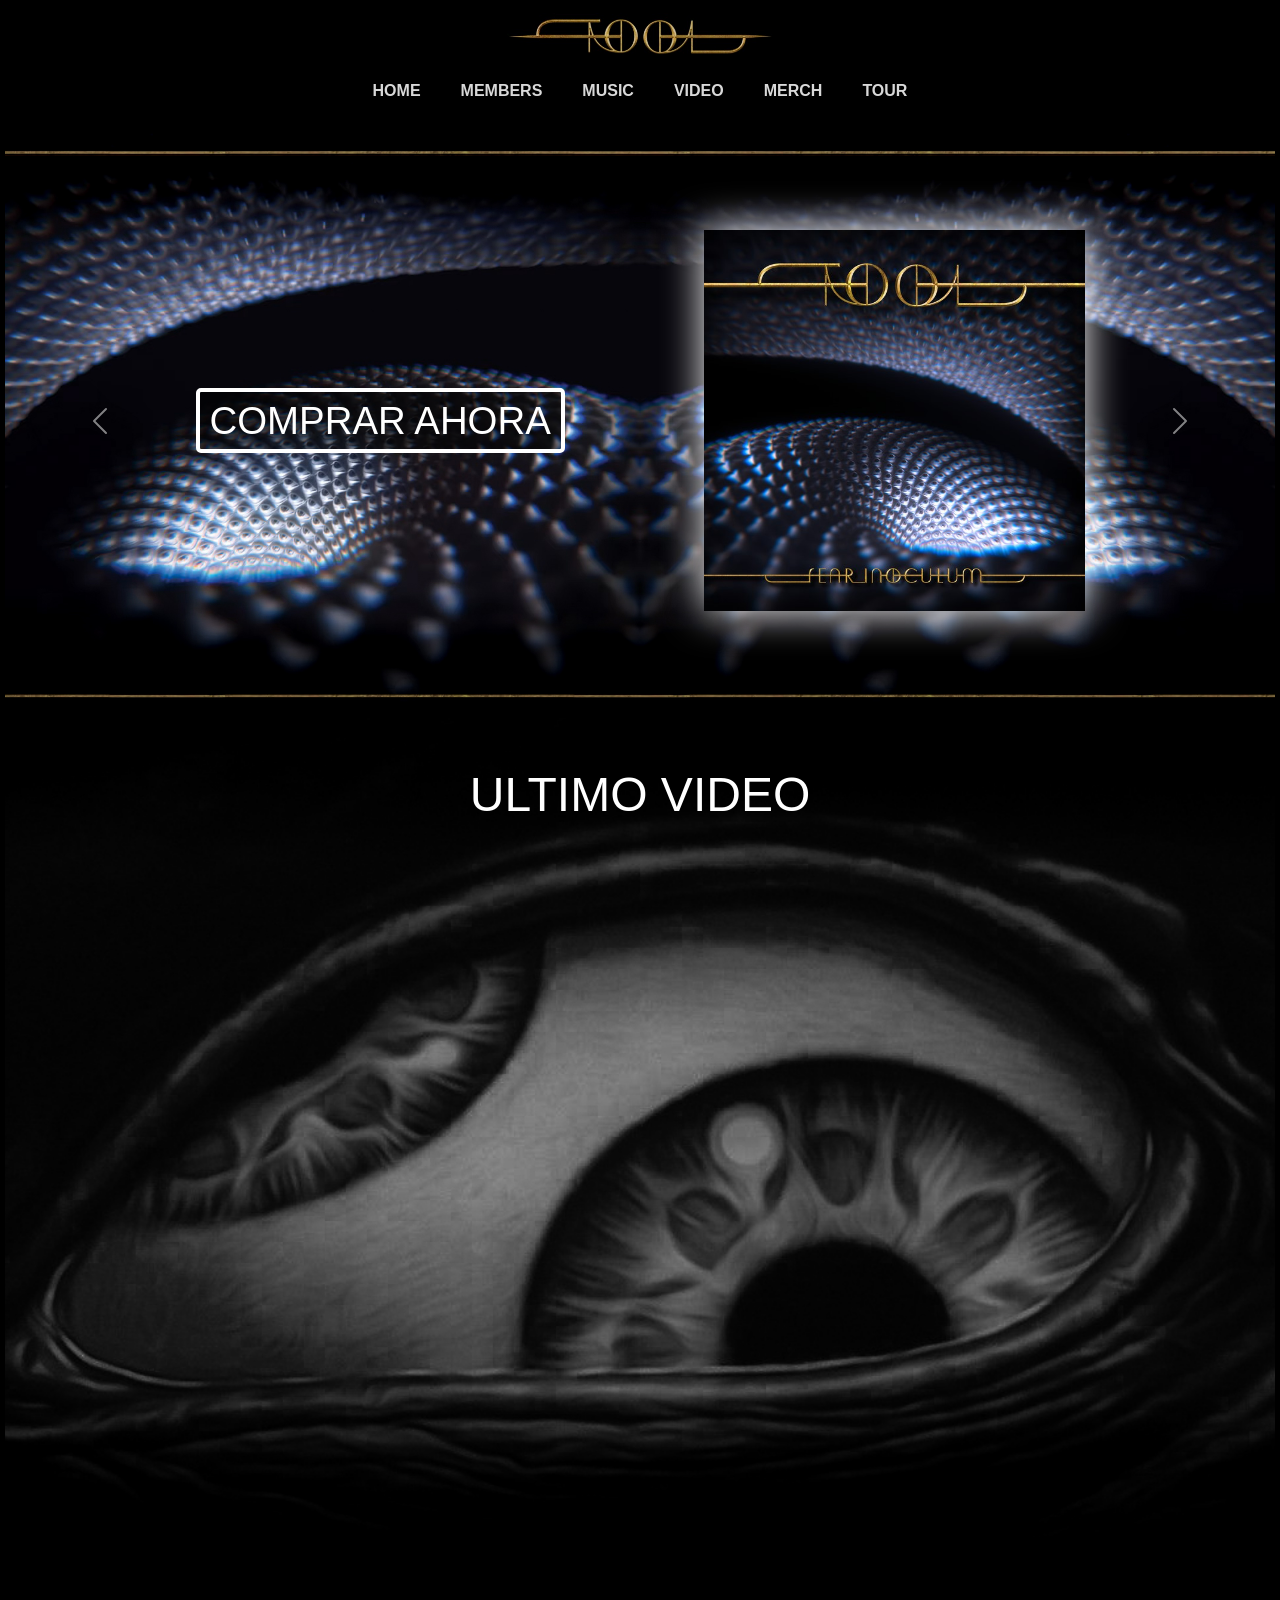
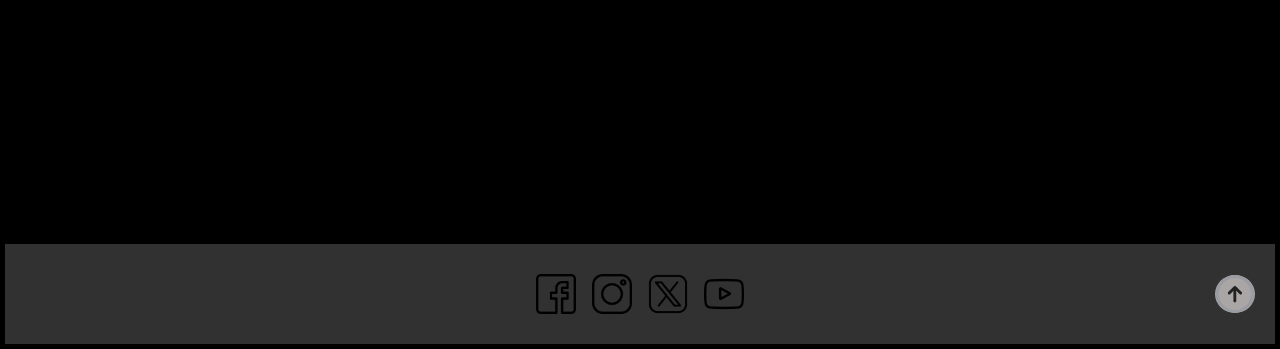
==== commit aa1a294b: "reparacion imagenes footer" ====
--- a/index.html
+++ b/index.html
@@ -137,19 +137,19 @@
             <div class="div-social">
                 <div class="contenedor-hover-redes">
                     <a target="_blank" href="https://www.facebook.com/ToolMusic/?locale=es_LA"><img class="imagen-social logo-facebook" src="./pag/footer/logo-facebook.png" alt="Logo logo-facebook" />
-                        <img class="logo-color" src="./pag/footer/icono-facebook-color.png" alt="Logo facenook color" /></a>
+                        <img class="logo-color" src="./pag/footer/logo-facebook-color.png" alt="Logo facenook color" /></a>
                 </div>
                 <div class="contenedor-hover-redes">
                     <a target="_blank" href="https://www.instagram.com/toolmusic/" ><img class="imagen-social" src="./pag/footer/logo-instagram.png" alt="Logo instagram" />
-                    <img class="logo-color" src="./pag/footer/icono-instagram-color.png" alt="Logo instagram color" /></a>
+                    <img class="logo-color" src="./pag/footer/logo-instagram-color.png" alt="Logo instagram color" /></a>
                 </div>  
                 <div class="contenedor-hover-redes"> 
                     <a target="_blank" href="https://x.com/Tool"><img class="imagen-social" src="./pag/footer/logo-x.png" alt="Logo X" />
-                    <img class="logo-color" src="./pag/footer/icono-x-color.png" alt="Logo x color" /></a>
+                    <img class="logo-color" src="./pag/footer/logo-x-color.png" alt="Logo x color" /></a>
                 </div>
                 <div class="contenedor-hover-redes">  
                     <a target="_blank" href="https://www.youtube.com/@TOOLmusic"><img class="imagen-social" src="./pag/footer/logo-youtube.png" alt="Logo Youtube" />
-                    <img class="logo-color" src="./pag/footer/icono-youtube-color.png" alt="Logo youtube color" /></a>
+                    <img class="logo-color" src="./pag/footer/logo-youtube-color.png" alt="Logo youtube color" /></a>
                 </div>
             </div>
             <div class="div-go-up">
@@ -159,7 +159,7 @@
 
     </footer>
 
-    
+
     <script src="https://cdn.jsdelivr.net/npm/bootstrap@5.3.8/dist/js/bootstrap.bundle.min.js" integrity="sha384-FKyoEForCGlyvwx9Hj09JcYn3nv7wiPVlz7YYwJrWVcXK/BmnVDxM+D2scQbITxI" crossorigin="anonymous"></script>
 </body>
 </html>
--- a/style.css
+++ b/style.css
@@ -558,9 +558,8 @@
     height: 100px;
     display: flex;
     align-items: center;
-    
-    
-    
+    margin-top: 250px;
+   
 
 }
 
@@ -573,8 +572,7 @@
     gap: 1rem;
     margin-left: 60px;
     
-    
-    
+ 
 }
 
 
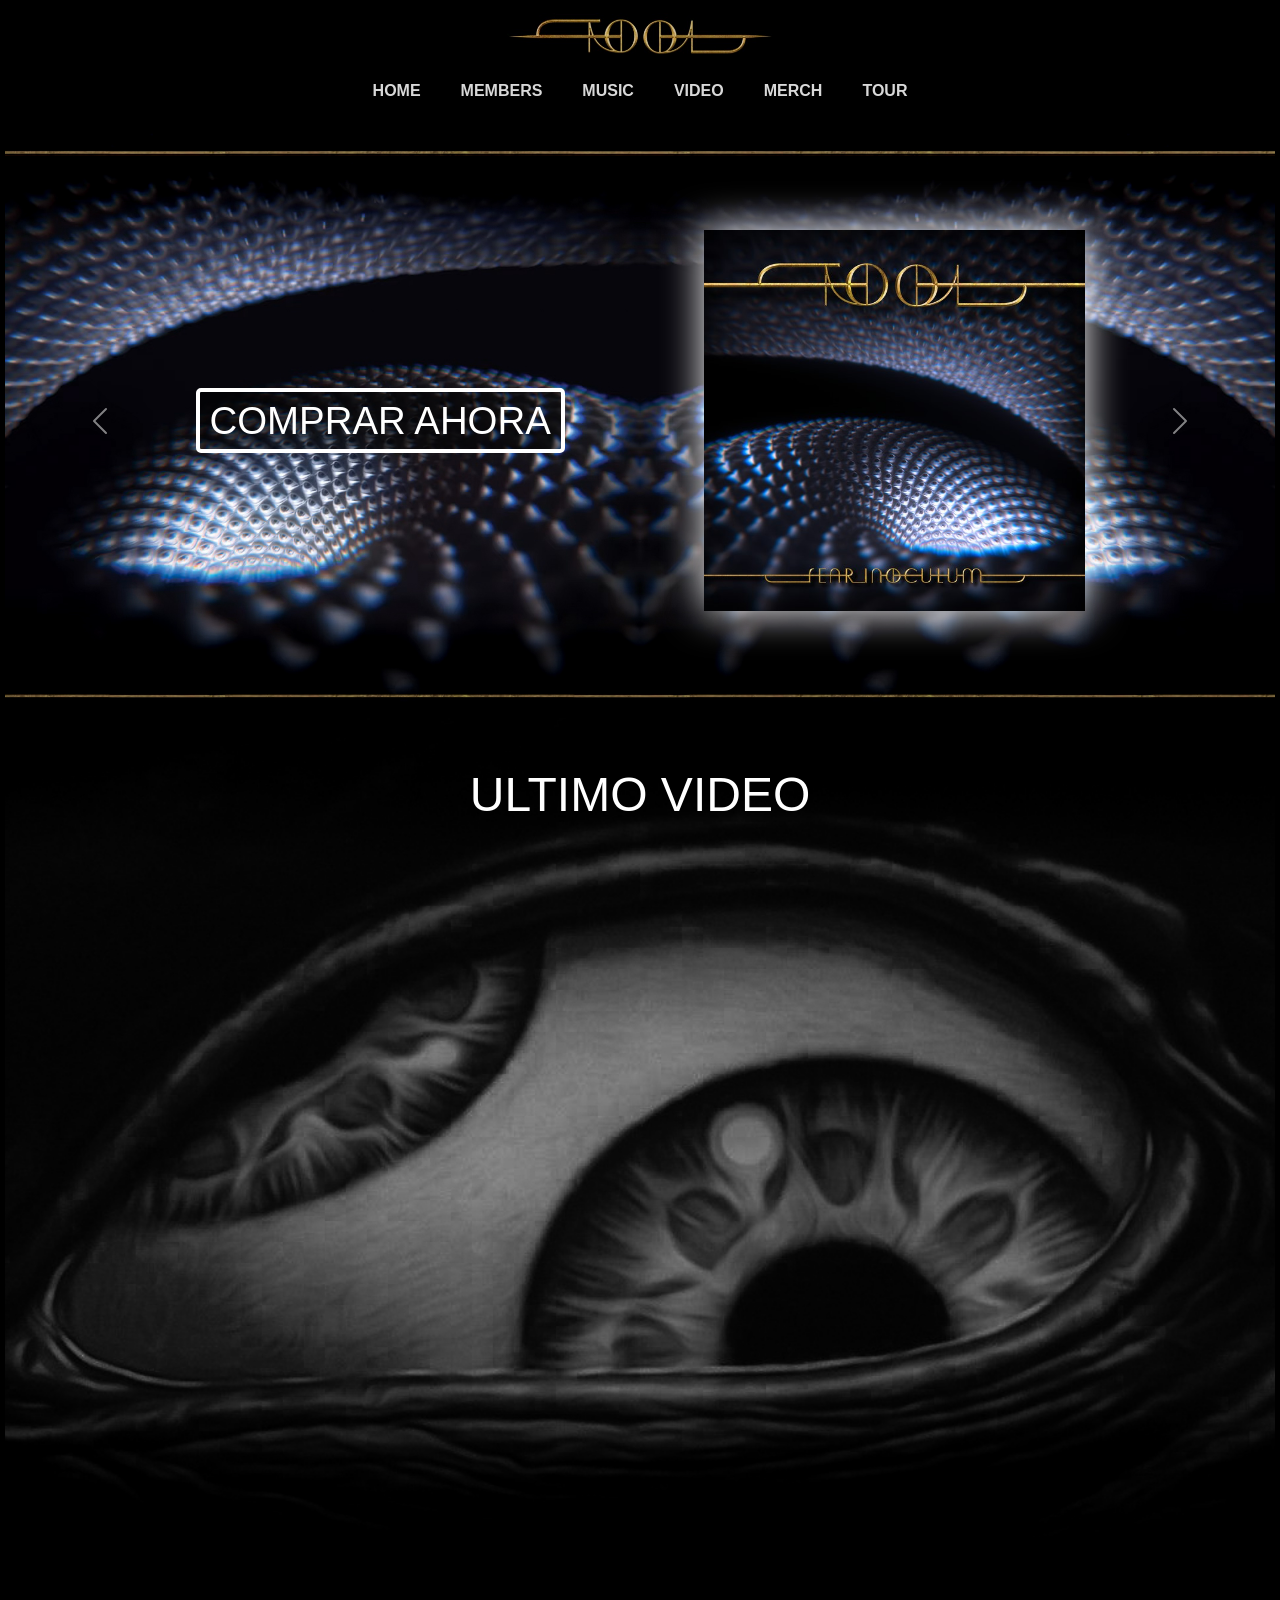
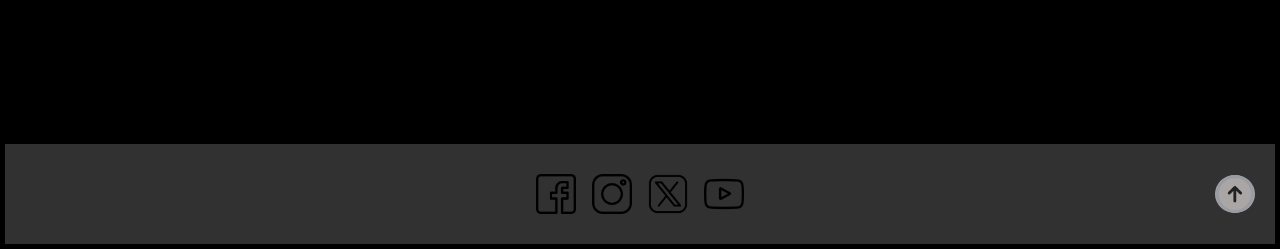
==== commit 76a34c0e: "paso css a sass, header y footer, index, members, merch, music, tour" ====
--- a/index.html
+++ b/index.html
@@ -7,59 +7,53 @@
     <link rel="preconnect" href="https://fonts.gstatic.com" crossorigin>
     <link href="https://fonts.googleapis.com/css2?family=Anton&family=Audiowide&family=BJCree:wght@400;500;600;700&family=Betania+Patmos&family=Bungee&family=Noto+Sans+SC:wght@100..900&family=Paprika&family=Playfair+Display:ital,wght@0,400..900;1,400..900&family=Playwrite+BR:wght@100..400&family=Roboto+Slab:wght@100..900&family=Rubik+Mono+One&family=Saira+Stencil:ital,wght@0,100..900;1,100..900&family=Smooch+Sans:wght@100..900&family=Stick+No+Bills:wght@200..800&family=Ysabeau+SC:wght@1..1000&display=swap" rel="stylesheet">   
     <link href="https://cdn.jsdelivr.net/npm/bootstrap@5.3.8/dist/css/bootstrap.min.css" rel="stylesheet" integrity="sha384-sRIl4kxILFvY47J16cr9ZwB07vP4J8+LH7qKQnuqkuIAvNWLzeN8tE5YBujZqJLB" crossorigin="anonymous">
-    <link rel="stylesheet" href="./style.css">
+    <link rel="stylesheet" href="./css/main.css">
     <title>Tool</title>
 </head>
 <body>
     <header>
-        <h1>Tool band page</h1>
-        <div class="responsive-nav">
-            <p>
+        <nav class="menu-nav">
+            <div class="div-header">  
+                <a href="#"><img class="imagen-header" src="./pag/logo/tool-header.jpg" alt="Logo banda" /></a>
                 <button class="btn btn-primary boton-nav" type="button" data-bs-toggle="collapse" data-bs-target="#collapseWidthExample" aria-expanded="false" aria-controls="collapseWidthExample">
                     ☰
                 </button>
-            </p>
-            <div class="div-nav-responsive">
                 <div class="collapse collapse-horizontal" id="collapseWidthExample">
                     <div class="card card-body card-menu" >
-                       <nav class="menu-nav-responsive">
-                            <ul>
-                                <li class="lista-menu"><a href="#">HOME</a></li>
-                                <li class="lista-menu"><a href="./pag/members.html">MEMBERS</a></li>
-                                <li class="lista-menu"><a href="./pag/music.html">MUSIC</a></li>
-                                <li class="lista-menu"><a target="_blank" href="https://www.youtube.com/channel/UC1wUo-29zS7m_Jp-U_xYcFQ">VIDEO</a></li>
-                                <li class="lista-menu"><a href="./pag/merch.html">MERCH</a></li>
-                                <li class="lista-menu"><a href="./pag/tour.html">TOUR</a></li>
-                            </ul>
-                        </nav> 
+                        <ul>
+                            <li class="lista-menu-res"><a href="#">HOME</a></li>
+                            <li class="lista-menu-res"><a href="./pag/members.html">MEMBERS</a></li>
+                            <li class="lista-menu-res"><a href="./pag/music.html">MUSIC</a></li>
+                            <li class="lista-menu-res"><a target="_blank" href="https://www.youtube.com/channel/UC1wUo-29zS7m_Jp-U_xYcFQ">VIDEO</a></li>
+                            <li class="lista-menu-res"><a href="./pag/merch.html">MERCH</a></li>
+                            <li class="lista-menu-res"><a href="./pag/tour.html">TOUR</a></li>
+                        </ul>
                     </div>
                 </div>
+                <div class="menu-escritorio">
+                    <ul>
+                        <li class="lista-menu"><a href="#">HOME</a></li>
+                        <li class="lista-menu"><a href="./pag/members.html">MEMBERS</a></li>
+                        <li class="lista-menu"><a href="./pag/music.html">MUSIC</a></li>
+                        <li class="lista-menu"><a target="_blank" href="https://www.youtube.com/channel/UC1wUo-29zS7m_Jp-U_xYcFQ">VIDEO</a></li>
+                        <li class="lista-menu"><a href="./pag/merch.html">MERCH</a></li>
+                        <li class="lista-menu"><a href="./pag/tour.html">TOUR</a></li>
+                    </ul>
+                </div>
             </div>
-        </div>
+        </nav>
+    
         
-        <div class="div-header">
-            <a href="#"><img class="imagen-header" src="./pag/logo/tool-header.jpg" alt="Logo banda" /></a>
-            <nav>
-                <ul class="menu-nav">
-                    <li class="lista-menu"><a href="#">HOME</a></li>
-                    <li class="lista-menu"><a href="./pag/members.html">MEMBERS</a></li>
-                    <li class="lista-menu"><a href="./pag/music.html">MUSIC</a></li>
-                    <li class="lista-menu"><a target="_blank" href="https://www.youtube.com/channel/UC1wUo-29zS7m_Jp-U_xYcFQ">VIDEO</a></li>
-                    <li class="lista-menu"><a href="./pag/merch.html">MERCH</a></li>
-                    <li class="lista-menu"><a href="./pag/tour.html">TOUR</a></li>
-                </ul>
-            </nav>
-        </div>    
-
         
     </header>
 
     <main>
+        <h1>Tool band page</h1>
         <section>
             <div id="carouselExampleFade" class="carousel slide carousel-fade">
                 <div class="carousel-inner">
                     <div class="carousel-item active">
-                        <div class="ajustecarr">
+                        <div class="ajuste-carr">
                             <div class="boton-compra-ahora">
                                 <a href="./pag/merch.html">COMPRAR AHORA</a>
                             </div>
@@ -71,7 +65,7 @@
                         <img src="./pag/index/back-fear.jpg" class="d-block w-100" alt="fondo slide disco">
                     </div>
                     <div class="carousel-item">
-                        <div class="ajustecarr">
+                        <div class="ajuste-carr">
                             <div class="boton-compra-ahora">
                                 <a href="./pag/merch.html">COMPRAR AHORA</a>
                             </div>
--- a/css/main.css
+++ b/css/main.css
@@ -0,0 +1,448 @@
+body {
+  background-color: black;
+  font-family: "Saira Stencil", sans-serif;
+  font-optical-sizing: auto;
+  font-style: normal;
+  color: white;
+  box-sizing: border-box;
+  margin: 0px;
+  padding: 5px;
+}
+
+header {
+  background-color: black;
+  position: sticky;
+  top: 0px;
+  z-index: 5;
+  opacity: 85%;
+}
+header .menu-nav .div-header {
+  display: flex;
+  flex-direction: column;
+  align-items: center;
+}
+header .menu-nav .div-header a .imagen-header {
+  height: 4rem;
+}
+header .menu-nav .div-header .boton-nav {
+  display: none;
+  background-color: black;
+  border: 3px rgb(165, 129, 29) solid;
+}
+header .menu-nav .div-header .boton-nav:hover {
+  background-color: black;
+  border: 3px rgb(165, 129, 29) solid;
+}
+header .menu-nav .div-header .boton-nav:active {
+  background-color: black;
+  border: 3px rgb(165, 129, 29) solid;
+}
+header .menu-nav .div-header .collapse-horizontal .card-menu {
+  display: none;
+  width: 250px;
+  background-color: black;
+}
+header .menu-nav .div-header .collapse-horizontal .card-menu ul .lista-menu-res:hover {
+  transition: 0.5s;
+  color: grey;
+  text-decoration: underline;
+  transform: scale(1.2);
+}
+header .menu-nav .div-header .collapse-horizontal .card-menu ul .lista-menu-res a {
+  color: white;
+  text-decoration: none;
+  font-weight: 600;
+}
+header .menu-nav .div-header .menu-escritorio ul {
+  display: flex;
+  justify-content: center;
+  list-style: none;
+  background-color: black;
+  font-weight: 600;
+  padding: 0px;
+  margin: 10px 0px 20px 0px;
+  gap: 40px;
+  position: sticky;
+  top: 0px;
+  list-style: none;
+}
+header .menu-nav .div-header .menu-escritorio ul .lista-menu:hover {
+  transition: 0.5s;
+  color: grey;
+  text-decoration: underline;
+  transform: scale(1.2);
+}
+header .menu-nav .div-header .menu-escritorio ul .lista-menu a {
+  text-decoration: none;
+  color: white;
+}
+
+/* FOOTER */
+footer .div-footer {
+  background-color: rgb(49, 49, 49);
+  height: 100px;
+  display: flex;
+  align-items: center;
+  margin-top: 150px;
+}
+footer .div-footer .div-social {
+  width: 100%;
+  height: 100%;
+  display: flex;
+  justify-content: center;
+  align-items: center;
+  gap: 1rem;
+  margin-left: 60px;
+}
+footer .div-footer .div-social .contenedor-hover-redes {
+  width: 40px;
+  height: 100%;
+  display: flex;
+  align-items: center;
+}
+footer .div-footer .div-social .contenedor-hover-redes:hover .logo-color {
+  display: block;
+  transition: 3s;
+}
+footer .div-footer .div-social .contenedor-hover-redes:hover .imagen-social {
+  display: none;
+}
+footer .div-footer .div-social .contenedor-hover-redes a .imagen-social {
+  width: 100%;
+}
+footer .div-footer .div-social .contenedor-hover-redes a .logo-color {
+  width: 100%;
+  display: none;
+}
+footer .div-footer .div-go-up {
+  height: 100%;
+  display: flex;
+  align-items: center;
+}
+footer .div-footer .div-go-up a .arrow-up {
+  width: 40px;
+  height: 100%;
+  background-color: rgb(170, 166, 166);
+  border-radius: 50%;
+  margin-right: 20px;
+}
+footer .div-footer .div-go-up a .arrow-up:hover {
+  box-shadow: 0px 0px 4px white;
+}
+
+main h1 {
+  display: none;
+}
+main section .carousel-fade .carousel-inner .carousel-item .ajuste-carr {
+  position: absolute;
+  display: flex;
+  align-items: center;
+  justify-content: space-between;
+  width: 100%;
+  height: 100%;
+}
+main section .carousel-fade .carousel-inner .carousel-item .ajuste-carr .boton-compra-ahora {
+  font-size: 2.4rem;
+  padding: 0px 10px;
+  margin-left: 15%;
+  border: 4px white solid;
+  border-radius: 5px;
+  background-color: rgba(0, 0, 0, 0.5);
+}
+main section .carousel-fade .carousel-inner .carousel-item .ajuste-carr .boton-compra-ahora:hover {
+  box-shadow: 0px 0px 20px white;
+}
+main section .carousel-fade .carousel-inner .carousel-item .ajuste-carr .boton-compra-ahora a {
+  text-decoration: none;
+  color: white;
+}
+main section .carousel-fade .carousel-inner .carousel-item .ajuste-carr .slide-inoculum {
+  width: 30%;
+  margin-right: 15%;
+  filter: drop-shadow(0 0px 20px white);
+}
+main section .carousel-fade .carousel-inner .carousel-item .ajuste-carr .slide-remera {
+  width: 35%;
+  margin-right: 12%;
+  filter: drop-shadow(0 0px 20px white);
+}
+main section .carousel-fade .carousel-inner .carousel-item .carousel-tour {
+  position: absolute;
+  display: flex;
+  flex-direction: column;
+  align-items: center;
+  justify-content: space-evenly;
+  width: 100%;
+  height: 100%;
+}
+main section .carousel-fade .carousel-inner .carousel-item .carousel-tour .h2-tour {
+  font-size: 3rem;
+  text-decoration: underline;
+  text-shadow: 0px 0px 10px white;
+}
+main section .carousel-fade .carousel-inner .carousel-item .carousel-tour .tabla-tour tr th, main section .carousel-fade .carousel-inner .carousel-item .carousel-tour .tabla-tour tr td {
+  font-size: 1.7rem;
+  padding: 0.5rem 1.5rem;
+}
+main section .carousel-fade .carousel-inner .carousel-item .carousel-tour .boton-shows {
+  font-size: 2.6rem;
+  padding: 0px 10px;
+  margin-bottom: 2rem;
+  border: 4px white solid;
+  border-radius: 5px;
+  background-color: rgba(0, 0, 0, 0.5);
+}
+main section .carousel-fade .carousel-inner .carousel-item .carousel-tour .boton-shows:hover {
+  box-shadow: 0px 0px 20px white;
+}
+main section .carousel-fade .carousel-inner .carousel-item .carousel-tour .boton-shows a {
+  text-decoration: none;
+  color: white;
+}
+main section .fondo-home2 {
+  display: flex;
+  flex-direction: column;
+  align-items: center;
+  gap: 3rem;
+  max-width: 100%;
+  max-height: 100vh;
+  background-image: url(../../pag/background-index/fondo2.jpg);
+  background-size: cover;
+  background-repeat: no-repeat;
+  background-position: center;
+}
+main section .fondo-home2 h2 {
+  font-size: 3rem;
+  margin-top: 3rem;
+}
+main section .fondo-home2 .div-video {
+  display: flex;
+  justify-content: center;
+  width: 100%;
+  aspect-ratio: 16/9;
+}
+main section .fondo-home2 .div-video iframe {
+  width: 60%;
+  height: 60%;
+}
+
+main .padre-miembros {
+  display: grid;
+  grid-template-areas: "maynard adam danny justin";
+  grid-template-rows: auto;
+  grid-template-columns: 23.5% 23.5% 23.5% 23.5%;
+  justify-content: center;
+  gap: 0 1%;
+  margin-top: 6rem;
+}
+main .padre-miembros .maynard {
+  grid-area: maynard;
+}
+main .padre-miembros .adam {
+  grid-area: adam;
+}
+main .padre-miembros .danny {
+  grid-area: danny;
+}
+main .padre-miembros .justin {
+  grid-area: justin;
+}
+main .padre-miembros .targeta-uni {
+  width: 100%;
+  border: 2px white solid;
+  border-radius: 12px;
+  margin-top: 1.3rem;
+  box-shadow: 0 0 12px white;
+}
+main .padre-miembros .targeta-uni:hover {
+  transform: scale(1.015);
+  box-shadow: 0 0 16px rgba(202, 20, 20, 0.5);
+}
+main .padre-miembros .targeta-uni .imagen-ajuste {
+  display: flex;
+  justify-content: center;
+  margin-top: 1.5%;
+}
+main .padre-miembros .targeta-uni .imagen-ajuste .imagen-integrante {
+  border-radius: 8px;
+  width: 95%;
+}
+main .padre-miembros .targeta-uni .div-info-miembros {
+  background-color: rgb(201, 201, 201);
+  color: black;
+  border-radius: 7px;
+  margin: 0.4rem 0.2rem;
+}
+main .padre-miembros .targeta-uni .div-info-miembros .info-miembros {
+  text-align: left;
+  padding: 1rem 0.2rem;
+  max-width: 95%;
+  min-height: 25rem;
+  height: 500px;
+}
+
+main .seccion-music {
+  display: flex;
+  flex-direction: column;
+  align-items: center;
+  padding-top: 5rem;
+  width: 100%;
+}
+main .seccion-music .art-album {
+  display: flex;
+  flex-direction: column;
+  align-items: center;
+  margin-bottom: 4rem;
+  width: 45%;
+}
+main .seccion-music .art-album div {
+  align-items: center;
+  width: 85%;
+}
+main .seccion-music .art-album div img {
+  margin-bottom: 1rem;
+  border-radius: 20px;
+  width: 100%;
+}
+main .seccion-music .art-album .div-sporify-tracklist {
+  display: flex;
+  gap: 10px;
+  width: 85%;
+}
+main .seccion-music .art-album .div-sporify-tracklist .div-spotify {
+  width: 60%;
+}
+main .seccion-music .art-album .div-sporify-tracklist .div-track {
+  max-width: 40%;
+}
+main .seccion-music .art-album .div-sporify-tracklist .div-track ol {
+  padding-left: 25px;
+}
+
+main .section-merch {
+  display: flex;
+  margin-top: 5rem;
+}
+main .section-merch input {
+  display: none;
+}
+main .section-merch .div-nav-merch {
+  background-color: black;
+  min-width: 20%;
+}
+main .section-merch .div-nav-merch .lista-merch {
+  position: sticky;
+  top: 10rem;
+  list-style: none;
+  font-size: 1.5rem;
+  font-weight: 700;
+}
+main .section-merch .div-nav-merch .lista-merch li {
+  margin-top: 2rem;
+}
+main .section-merch .div-nav-merch .lista-merch li:hover {
+  background-color: rgb(49, 49, 49);
+}
+main .section-merch .div-nav-merch .lista-merch li label {
+  cursor: pointer;
+}
+main .section-merch .div-merch {
+  min-width: 80%;
+  display: flex;
+  flex-wrap: wrap;
+}
+main .section-merch .div-merch > * {
+  max-width: 25%;
+  min-width: 20%;
+  margin: 0% 2% 3% 2%;
+}
+main .section-merch .div-merch .product {
+  display: none;
+}
+main .section-merch .div-merch .product .card-merch {
+  display: flex;
+  flex-direction: column;
+  align-items: flex-start;
+  justify-content: space-between;
+  height: 120px;
+}
+main .section-merch .div-merch .product .card-merch .btn-merch {
+  display: flex;
+  align-items: center;
+  justify-content: center;
+  width: 125px;
+  height: 40px;
+  border: rgb(253, 151, 151) 2px solid;
+  border-radius: 25px;
+  background-color: rgba(202, 20, 20, 0.5);
+  font-size: 1.3rem;
+  font-weight: 600;
+  color: rgb(255, 255, 255);
+}
+main .section-merch .div-merch .product .card-merch .btn-merch:hover {
+  border: rgb(250, 180, 180) 2px solid;
+  background-color: rgba(202, 20, 20, 0.808);
+}
+main #todos:checked ~ .div-merch .product {
+  display: block;
+}
+main #ropa:checked ~ .div-merch .ropa {
+  display: block;
+}
+main #otros:checked ~ .div-merch .otros {
+  display: block;
+}
+main #discos:checked ~ .div-merch .discos {
+  display: block;
+}
+
+main section .h2-invisible {
+  display: none;
+}
+main section .imagen-tour-resp {
+  display: none;
+}
+main section .imagen-tour {
+  width: 100%;
+}
+main section .div-tour {
+  display: flex;
+  flex-direction: column;
+  align-items: center;
+}
+main section .div-tour .fechas-tour {
+  display: flex;
+  flex-direction: column;
+  gap: 4rem;
+  width: 75%;
+}
+main section .div-tour .fechas-tour .fecha-boton {
+  display: flex;
+  justify-content: space-between;
+  align-items: center;
+}
+main section .div-tour .fechas-tour .fecha-boton div h3 {
+  font-size: 2.8rem;
+  margin-bottom: 0.5rem;
+}
+main section .div-tour .fechas-tour .fecha-boton div span {
+  font-size: 1.7rem;
+  color: rgb(179, 179, 179);
+  margin-right: 1.3rem;
+}
+main section .div-tour .fechas-tour .fecha-boton .boton-ticket {
+  width: 150px;
+  height: 50px;
+  border: rgb(253, 151, 151) 2px solid;
+  border-radius: 25px;
+  background-color: rgba(202, 20, 20, 0.5);
+  font-size: 1.3rem;
+  font-weight: 600;
+  color: rgb(255, 255, 255);
+}
+main section .div-tour .fechas-tour .fecha-boton .boton-ticket:hover {
+  border: rgb(250, 180, 180) 2px solid;
+  background-color: rgba(202, 20, 20, 0.808);
+}
+
+/*# sourceMappingURL=main.css.map */
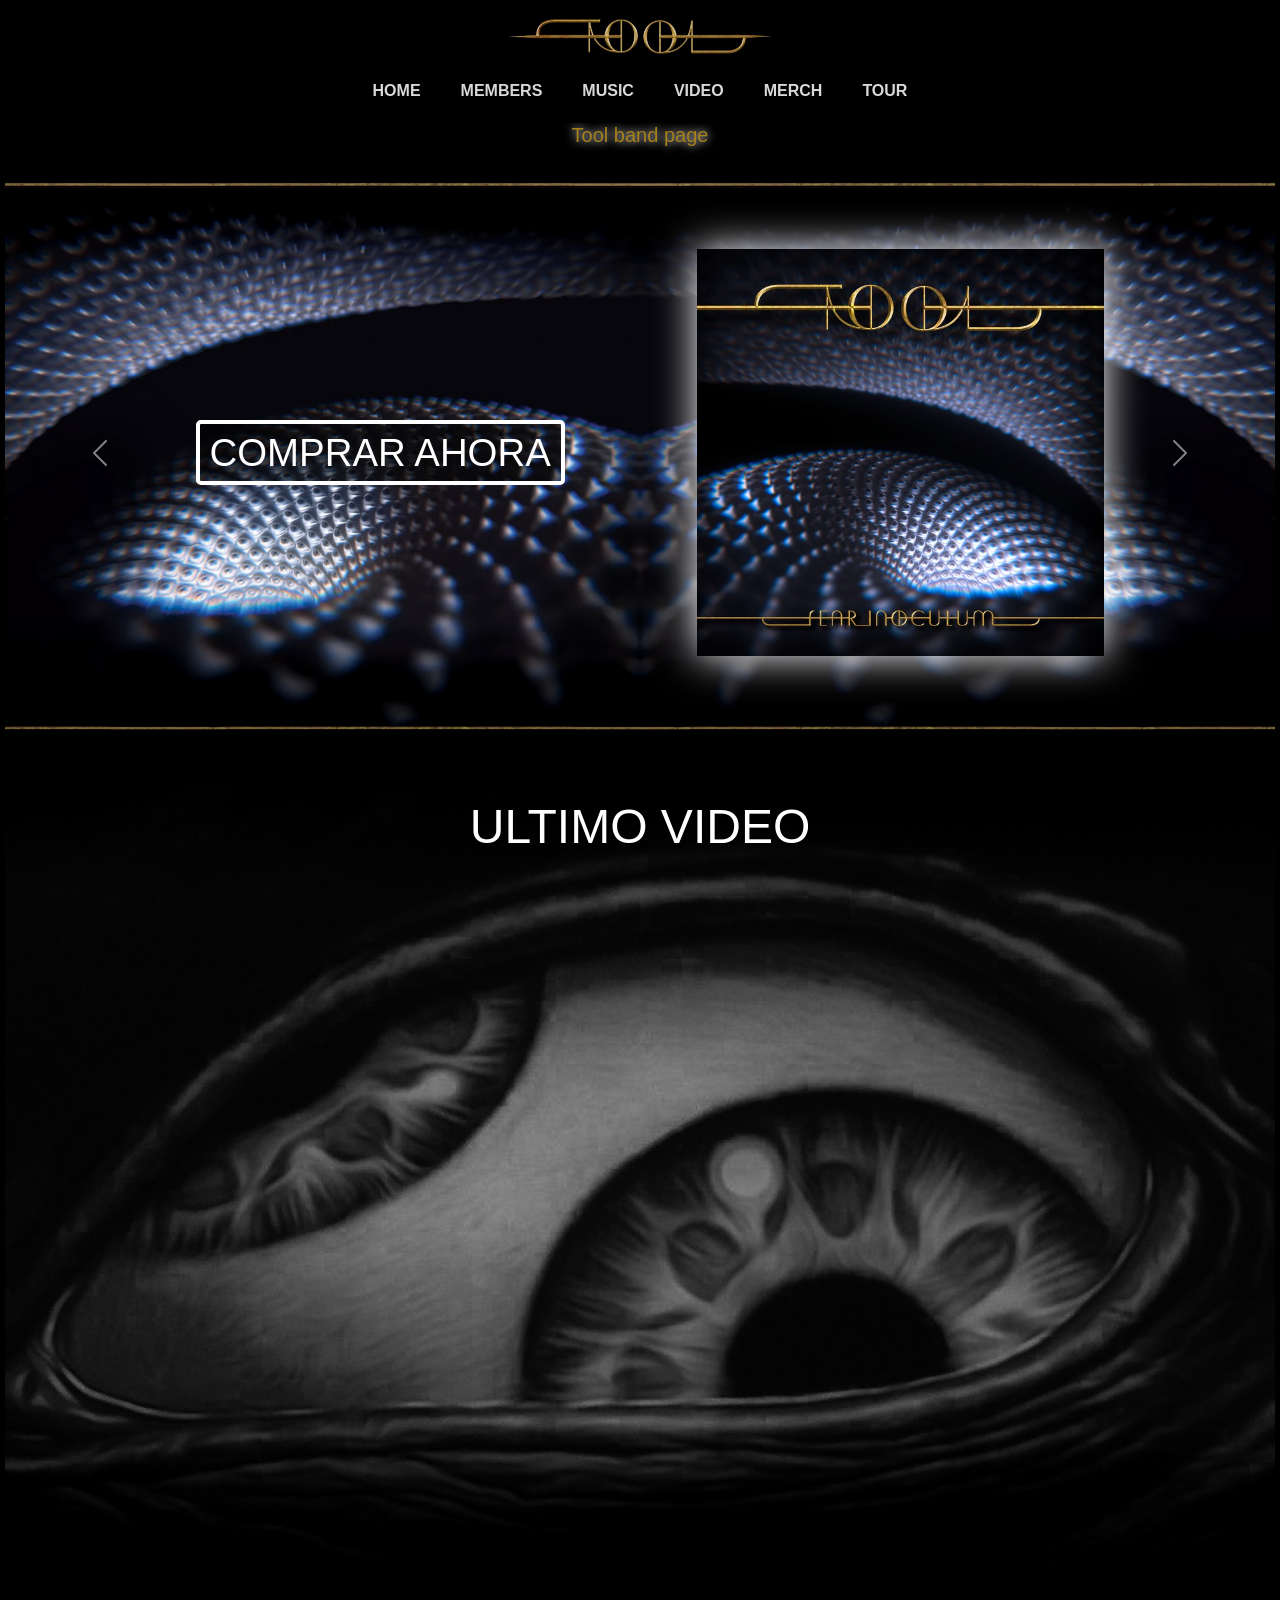
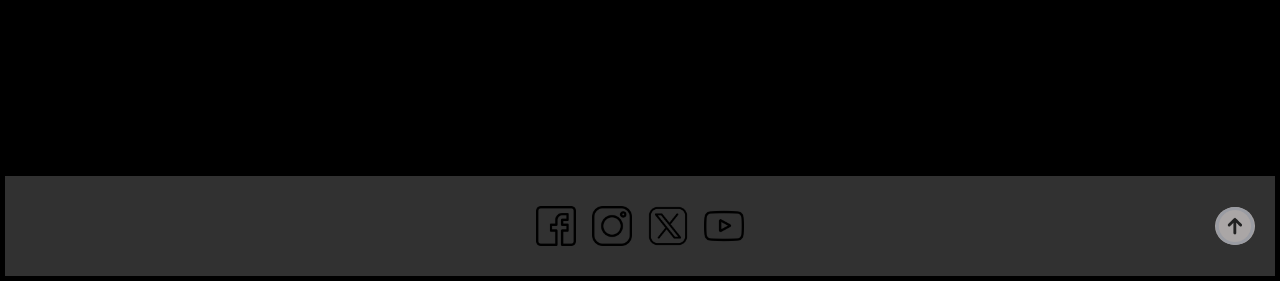
==== commit 85b3a054: "incorporacion de variables, mixin, extend" ====
--- a/index.html
+++ b/index.html
@@ -3,6 +3,7 @@
 <head>
     <meta charset="UTF-8">
     <meta name="viewport" content="width=device-width, initial-scale=1.0">
+    <meta name="description" content="Sitio oficial de la banda de rock alternativo tool, enterate de sus ultimos lanzamientos, tours, videos y todo su merchandising">
     <link rel="preconnect" href="https://fonts.googleapis.com">
     <link rel="preconnect" href="https://fonts.gstatic.com" crossorigin>
     <link href="https://fonts.googleapis.com/css2?family=Anton&family=Audiowide&family=BJCree:wght@400;500;600;700&family=Betania+Patmos&family=Bungee&family=Noto+Sans+SC:wght@100..900&family=Paprika&family=Playfair+Display:ital,wght@0,400..900;1,400..900&family=Playwrite+BR:wght@100..400&family=Roboto+Slab:wght@100..900&family=Rubik+Mono+One&family=Saira+Stencil:ital,wght@0,100..900;1,100..900&family=Smooch+Sans:wght@100..900&family=Stick+No+Bills:wght@200..800&family=Ysabeau+SC:wght@1..1000&display=swap" rel="stylesheet">   
--- a/css/main.css
+++ b/css/main.css
@@ -1,3 +1,4 @@
+/* mixin */
 body {
   background-color: black;
   font-family: "Saira Stencil", sans-serif;
@@ -131,7 +132,10 @@
 }
 
 main h1 {
-  display: none;
+  color: rgb(165, 129, 29);
+  font-size: 20px;
+  text-align: center;
+  text-shadow: 0px 0px 10px white;
 }
 main section .carousel-fade .carousel-inner .carousel-item .ajuste-carr {
   position: absolute;
@@ -156,14 +160,9 @@
   text-decoration: none;
   color: white;
 }
-main section .carousel-fade .carousel-inner .carousel-item .ajuste-carr .slide-inoculum {
-  width: 30%;
-  margin-right: 15%;
-  filter: drop-shadow(0 0px 20px white);
-}
-main section .carousel-fade .carousel-inner .carousel-item .ajuste-carr .slide-remera {
-  width: 35%;
-  margin-right: 12%;
+main section .carousel-fade .carousel-inner .carousel-item .ajuste-carr .slide-inoculum, main section .carousel-fade .carousel-inner .carousel-item .ajuste-carr .slide-remera {
+  width: 32%;
+  margin-right: 13.5%;
   filter: drop-shadow(0 0px 20px white);
 }
 main section .carousel-fade .carousel-inner .carousel-item .carousel-tour {
@@ -180,7 +179,11 @@
   text-decoration: underline;
   text-shadow: 0px 0px 10px white;
 }
-main section .carousel-fade .carousel-inner .carousel-item .carousel-tour .tabla-tour tr th, main section .carousel-fade .carousel-inner .carousel-item .carousel-tour .tabla-tour tr td {
+main section .carousel-fade .carousel-inner .carousel-item .carousel-tour .tabla-tour tr th {
+  font-size: 1.7rem;
+  padding: 0.5rem 1.5rem;
+}
+main section .carousel-fade .carousel-inner .carousel-item .carousel-tour .tabla-tour tr td {
   font-size: 1.7rem;
   padding: 0.5rem 1.5rem;
 }
@@ -205,8 +208,8 @@
   align-items: center;
   gap: 3rem;
   max-width: 100%;
-  max-height: 100vh;
-  background-image: url(../../pag/background-index/fondo2.jpg);
+  max-height: 100%;
+  background-image: url(../pag/background-index/fondo2.jpg);
   background-size: cover;
   background-repeat: no-repeat;
   background-position: center;
@@ -233,7 +236,7 @@
   grid-template-columns: 23.5% 23.5% 23.5% 23.5%;
   justify-content: center;
   gap: 0 1%;
-  margin-top: 6rem;
+  margin-top: 2rem;
 }
 main .padre-miembros .maynard {
   grid-area: maynard;
@@ -255,7 +258,7 @@
   box-shadow: 0 0 12px white;
 }
 main .padre-miembros .targeta-uni:hover {
-  transform: scale(1.015);
+  transform: scale(1.02);
   box-shadow: 0 0 16px rgba(202, 20, 20, 0.5);
 }
 main .padre-miembros .targeta-uni .imagen-ajuste {
@@ -349,7 +352,9 @@
 main .section-merch .div-merch {
   min-width: 80%;
   display: flex;
+  justify-content: space-between;
   flex-wrap: wrap;
+  padding: 0 2rem 0 0;
 }
 main .section-merch .div-merch > * {
   max-width: 25%;
@@ -365,13 +370,15 @@
   align-items: flex-start;
   justify-content: space-between;
   height: 120px;
+  margin-left: 5px;
+  margin-top: 3px;
 }
 main .section-merch .div-merch .product .card-merch .btn-merch {
+  width: 130px;
+  height: 40px;
   display: flex;
   align-items: center;
   justify-content: center;
-  width: 125px;
-  height: 40px;
   border: rgb(253, 151, 151) 2px solid;
   border-radius: 25px;
   background-color: rgba(202, 20, 20, 0.5);
@@ -413,13 +420,18 @@
 main section .div-tour .fechas-tour {
   display: flex;
   flex-direction: column;
-  gap: 4rem;
-  width: 75%;
+  gap: 2rem;
+  width: 80%;
 }
 main section .div-tour .fechas-tour .fecha-boton {
   display: flex;
   justify-content: space-between;
   align-items: center;
+  padding: 1rem 2rem;
+}
+main section .div-tour .fechas-tour .fecha-boton:hover {
+  background-color: rgb(49, 49, 49);
+  border-radius: 10px;
 }
 main section .div-tour .fechas-tour .fecha-boton div h3 {
   font-size: 2.8rem;
@@ -445,4 +457,316 @@
   background-color: rgba(202, 20, 20, 0.808);
 }
 
+@media (min-width: 577px) and (max-width: 1024px) {
+  body header .menu-nav .div-header a .imagen-header {
+    height: 3.2rem;
+  }
+  body header .menu-nav .div-header .menu-escritorio ul {
+    font-weight: 550;
+    gap: 30px;
+  }
+  footer .div-footer {
+    height: 85px;
+  }
+  footer .div-footer .div-social .contenedor-hover-redes {
+    width: 32px;
+  }
+  footer .div-footer .div-go-up a .arrow-up {
+    width: 32px;
+  }
+  /* INDEX */
+  main section .carousel-fade .carousel-inner .carousel-item .ajuste-carr .boton-compra-ahora {
+    font-size: 1.3rem;
+    padding: 0px 6px;
+    margin-left: 14%;
+    border: 3px white solid;
+  }
+  main section .carousel-fade .carousel-inner .carousel-item .ajuste-carr .boton-compra-ahora:hover {
+    box-shadow: 0px 0px 12px white;
+  }
+  main section .carousel-fade .carousel-inner .carousel-item .ajuste-carr .slide-inoculum {
+    width: 34%;
+    margin-right: 13%;
+    filter: drop-shadow(0 0px 12px white);
+  }
+  main section .carousel-fade .carousel-inner .carousel-item .ajuste-carr .slide-remera {
+    width: 37%;
+    margin-right: 10%;
+    filter: drop-shadow(0 0px 12px white);
+  }
+  main section .carousel-fade .carousel-inner .carousel-item .carousel-tour .h2-tour {
+    font-size: 2rem;
+  }
+  main section .carousel-fade .carousel-inner .carousel-item .carousel-tour .tabla-tour tr th {
+    font-size: 1.2rem;
+    padding: 0.3rem 1rem;
+  }
+  main section .carousel-fade .carousel-inner .carousel-item .carousel-tour .tabla-tour tr td {
+    font-size: 1rem;
+    padding: 0.1rem 0.5rem;
+  }
+  main section .carousel-fade .carousel-inner .carousel-item .carousel-tour .boton-shows {
+    font-size: 1.3rem;
+    padding: 0px 6px;
+    margin-bottom: 1.5rem;
+    border: 3px white solid;
+  }
+  main section .fondo-home2 {
+    gap: 2rem;
+  }
+  main section .fondo-home2 h2 {
+    font-size: 2rem;
+    margin-top: 2rem;
+  }
+  main section .fondo-home2 .div-video iframe {
+    width: 70%;
+    height: 70%;
+  }
+  /* MIEMBROS */
+  main .padre-miembros {
+    grid-template-areas: "maynard adam" "danny justin";
+    grid-template-rows: auto;
+    grid-template-columns: 45% 45%;
+    gap: 0 3%;
+    margin-top: 3rem;
+  }
+  main .padre-miembros .targeta-uni {
+    box-shadow: 0 0 8px white;
+  }
+  main .padre-miembros .targeta-uni:hover {
+    transform: scale(1.015);
+  }
+  /* MERCH */
+  main .section-merch {
+    margin-top: 3rem;
+  }
+  main .section-merch .div-nav-merch .lista-merch {
+    font-size: 1.3rem;
+    font-weight: 600;
+  }
+  main .section-merch .div-merch {
+    width: 100%;
+    justify-content: space-evenly;
+  }
+  main .section-merch .div-merch > * {
+    max-width: 35%;
+  }
+  /* MUSIC */
+  main .seccion-music .art-album {
+    width: 70%;
+    margin-bottom: 2rem;
+  }
+  /* TOUR */
+  main section .imagen-tour-resp {
+    display: none;
+  }
+  main section .imagen-tour {
+    display: block;
+  }
+  main section .div-tour .fechas-tour {
+    width: 100%;
+  }
+  main section .div-tour .fechas-tour .fecha-boton {
+    gap: 1rem;
+    padding: 0 1rem;
+  }
+  main section .div-tour .fechas-tour .fecha-boton div h3 {
+    font-size: 1.8rem;
+    margin-bottom: 0.3rem;
+  }
+  main section .div-tour .fechas-tour .fecha-boton div span {
+    font-size: 1.3rem;
+  }
+  main section .div-tour .fechas-tour .fecha-boton .boton-ticket {
+    margin-left: 1.2rem;
+    width: 130px;
+    height: 40px;
+    font-size: 0.8rem;
+    font-weight: 500;
+  }
+}
+@media (max-width: 576px) {
+  /* HEADER Y FOOTER */
+  body header .menu-nav .div-header {
+    display: flex;
+    flex-direction: row;
+    justify-content: flex-end;
+    height: 4rem;
+  }
+  body header .menu-nav .div-header a .imagen-header {
+    height: 2.5rem;
+  }
+  body header .menu-nav .div-header .boton-nav {
+    display: block;
+    position: absolute;
+    left: 10px;
+    top: 5px;
+  }
+  body header .menu-nav .div-header .collapse-horizontal {
+    position: absolute;
+    left: 10px;
+    top: 50px;
+  }
+  body header .menu-nav .div-header .collapse-horizontal .card-menu {
+    display: block;
+  }
+  body header .menu-nav .div-header .collapse-horizontal .card-menu ul {
+    list-style: none;
+  }
+  body header .menu-nav .div-header .menu-escritorio {
+    display: none;
+  }
+  body footer .div-footer {
+    height: 70px;
+  }
+  body footer .div-footer .div-social .contenedor-hover-redes {
+    width: 25px;
+  }
+  body footer .div-footer .div-go-up a .arrow-up {
+    width: 25px;
+  }
+  /* INDEX */
+  main section .carousel-fade .carousel-inner .carousel-item .ajuste-carr .boton-compra-ahora {
+    font-size: 0.9rem;
+    padding: 0px 2px;
+    margin-left: 12%;
+    border: 2px white solid;
+  }
+  main section .carousel-fade .carousel-inner .carousel-item .ajuste-carr .boton-compra-ahora:hover {
+    box-shadow: 0px 0px 8px white;
+  }
+  main section .carousel-fade .carousel-inner .carousel-item .ajuste-carr .slide-inoculum {
+    width: 37%;
+    margin-right: 11%;
+    filter: drop-shadow(0 0px 8px white);
+  }
+  main section .carousel-fade .carousel-inner .carousel-item .ajuste-carr .slide-remera {
+    width: 40%;
+    margin-right: 8%;
+    filter: drop-shadow(0 0px 8px white);
+  }
+  main section .carousel-fade .carousel-inner .carousel-item .carousel-tour .h2-tour {
+    font-size: 1rem;
+  }
+  main section .carousel-fade .carousel-inner .carousel-item .carousel-tour .tabla-tour tr th {
+    font-size: 1rem;
+    padding: 0.1rem 0.5rem;
+  }
+  main section .carousel-fade .carousel-inner .carousel-item .carousel-tour .tabla-tour tr td {
+    font-size: 1rem;
+    padding: 0.1rem 0.5rem;
+  }
+  main section .carousel-fade .carousel-inner .carousel-item .carousel-tour .boton-shows {
+    font-size: 1rem;
+    padding: 0px 10px;
+    margin-bottom: 1rem;
+    border: 2px white solid;
+  }
+  main section .fondo-home2 {
+    gap: 1rem;
+  }
+  main section .fondo-home2 h2 {
+    font-size: 1rem;
+    margin-top: 1rem;
+  }
+  main section .fondo-home2 .div-video iframe {
+    width: 75%;
+    height: 75%;
+  }
+  /* MIEMBROS */
+  main .padre-miembros {
+    grid-template-areas: "maynard" "adam" "danny" "justin";
+    grid-template-columns: 90%;
+    margin-top: 2rem;
+  }
+  main .padre-miembros .targeta-uni {
+    box-shadow: 0 0 8px white;
+  }
+  main .padre-miembros .targeta-uni:hover {
+    transform: scale(1.01);
+  }
+  /* MERCH */
+  main .section-merch {
+    flex-direction: column;
+    margin-top: 1rem;
+  }
+  main .section-merch .div-nav-merch {
+    display: flex;
+    justify-content: space-evenly;
+    width: 100%;
+  }
+  main .section-merch .div-nav-merch .lista-merch {
+    font-size: 1rem;
+    font-weight: 500;
+    width: 100%;
+    display: flex;
+    justify-content: space-around;
+    padding: 0;
+  }
+  main .section-merch .div-nav-merch .lista-merch li {
+    margin-top: 0;
+  }
+  main .section-merch .div-merch {
+    margin-top: 1.5rem;
+    width: 100%;
+    padding: 0 20px;
+  }
+  main .section-merch .div-merch > * {
+    max-width: 45%;
+    margin: 0% 2% 3% 2%;
+  }
+  /* MUSIC */
+  main .seccion-music .art-album {
+    width: 85%;
+    margin-bottom: 2rem;
+  }
+  main .seccion-music .art-album .div-sporify-tracklist {
+    flex-direction: column;
+    width: 100%;
+  }
+  main .seccion-music .art-album .div-sporify-tracklist .div-spotify {
+    width: 75%;
+    height: 80%;
+  }
+  main .seccion-music .art-album .div-sporify-tracklist .div-track ol {
+    display: none;
+  }
+  /* TOUR */
+  main section .imagen-tour-resp {
+    display: block;
+    width: 100%;
+    margin-bottom: 2rem;
+  }
+  main section .imagen-tour {
+    display: none;
+  }
+  main section .div-tour .fechas-tour {
+    width: 100%;
+    gap: 1rem;
+  }
+  main section .div-tour .fechas-tour .fecha-boton {
+    display: flex;
+    flex-direction: column;
+    align-items: flex-start;
+    gap: 1rem;
+    padding: 0.3rem 0.6rem;
+  }
+  main section .div-tour .fechas-tour .fecha-boton div h3 {
+    font-size: 1.3rem;
+    margin-left: 1rem;
+    margin-bottom: 0.3rem;
+  }
+  main section .div-tour .fechas-tour .fecha-boton div span {
+    font-size: 0.8rem;
+    margin-left: 1rem;
+  }
+  main section .div-tour .fechas-tour .fecha-boton .boton-ticket {
+    margin-left: 1rem;
+    width: 120px;
+    height: 35px;
+    font-size: 0.8rem;
+    font-weight: 500;
+  }
+}
+
 /*# sourceMappingURL=main.css.map */
